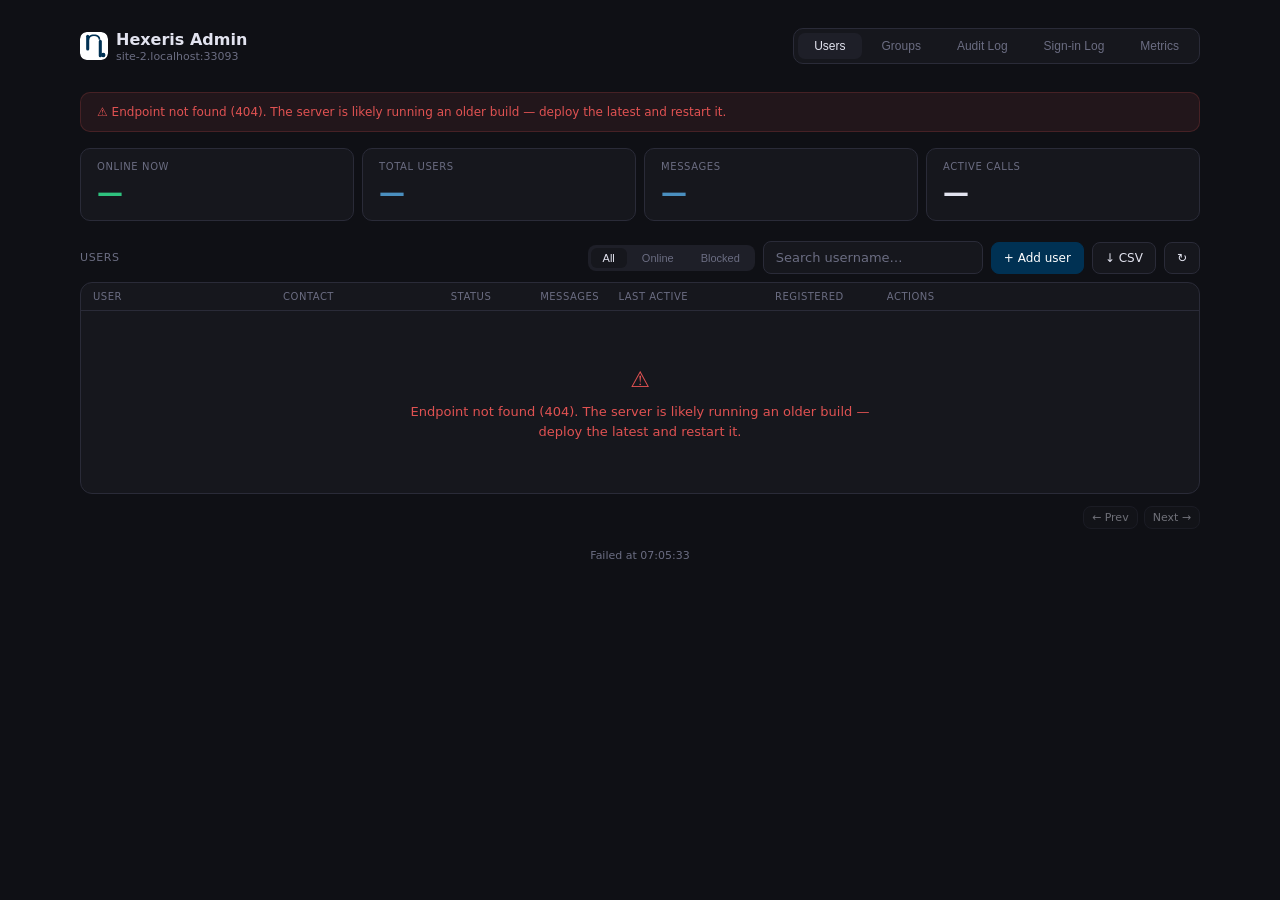
==== docs/admin-panel/admin-index.html @ 5ba10ac9 "Add files via upload" ====
<!DOCTYPE html>
<html lang="en">
<head>
<meta charset="UTF-8"/>
<meta name="viewport" content="width=device-width,initial-scale=1"/>
<title>Admin — Hexeris</title>
<style>
*,*::before,*::after{box-sizing:border-box;margin:0;padding:0}
:root{
  --bg:#0f1015;--bg2:#16171d;--bg3:#1e1f28;--bg4:#252631;
  --border:#2a2b38;--text:#e2e3ef;--muted:#6b6d82;
  --accent:#003153;--green:#2ec27e;--red:#e05252;--yellow:#e0b052;
  /* A separate colour for focus and borders. --accent gives 1.42 contrast
     against the background where WCAG asks for 3.0 on non-text elements, so
     the focus ring was effectively invisible and the form could not be
     traversed by keyboard. As a button fill --accent stays: white text on it
     scores 13.4. */
  --focus:#2872ab;
  /* System fonts only: the panel must work on a host with no internet
     access, and its CSP allows no external origins. */
  --font:system-ui,-apple-system,'Segoe UI',sans-serif;

  /* Type scale. Seven arbitrary sizes (10/11/12/13/15/16/26) used to appear
     in this file, with 15 and 16 differing by a pixel and reading as an
     accident. Six steps with roles instead. */
  --fs-xs:10px;   /* column headers, uppercase labels */
  --fs-sm:11px;   /* captions, metadata, secondary text */
  --fs-md:12px;   /* table and row body text */
  --fs-lg:13px;   /* inputs, modal body */
  --fs-xl:16px;   /* headings */
  --fs-display:26px;

  /* Spacing grid. 7px and 11px broke the 4px rhythm, so a button and the
     cell beside it did not sit on the same line. */
  --sp-4:4px; --sp-6:6px; --sp-8:8px; --sp-12:12px;
  --sp-16:16px; --sp-20:20px; --sp-28:28px;

  /* Content column width — previously duplicated in six places. */
  --content:1120px;
  --radius:10px;
}
html,body{min-height:100vh;background:var(--bg);color:var(--text);font-family:var(--font);font-size:14px}
body{padding:var(--sp-28) var(--sp-16) 64px}

/* Header */
.header{display:flex;align-items:center;justify-content:space-between;max-width:var(--content);margin:0 auto var(--sp-28);flex-wrap:wrap;gap:var(--sp-12)}
.header-left{display:flex;align-items:center;gap:var(--sp-8)}
.logo{width:28px;height:28px;border-radius:7px}
.title{font-size:var(--fs-xl);font-weight:600}
.subtitle{font-size:var(--fs-sm);color:var(--muted);margin-top:1px}
.tabs{display:flex;min-width:0;gap:var(--sp-4);background:var(--bg2);border:1px solid var(--border);border-radius:var(--radius);padding:var(--sp-4);max-width:100%;overflow-x:auto;scrollbar-width:none}
.tabs::-webkit-scrollbar{display:none}
.tab{padding:var(--sp-6) var(--sp-16);border-radius:7px;font-size:var(--fs-md);font-weight:500;cursor:pointer;color:var(--muted);border:none;background:none;white-space:nowrap;transition:background .15s,color .15s}
.tab.active{background:var(--bg3);color:var(--text)}
.tab:hover:not(.active){color:var(--text)}

/* Stats */
.stats{display:grid;grid-template-columns:repeat(auto-fit,minmax(160px,1fr));gap:var(--sp-8);max-width:var(--content);margin:0 auto var(--sp-20)}
.stat{background:var(--bg2);border:1px solid var(--border);border-radius:var(--radius);padding:var(--sp-12) var(--sp-16)}
.stat-label{font-size:var(--fs-xs);color:var(--muted);text-transform:uppercase;letter-spacing:.6px;margin-bottom:var(--sp-6)}
.stat-value{font-size:var(--fs-display);font-weight:700;letter-spacing:-1px;font-variant-numeric:tabular-nums}
.stat-value.green{color:var(--green)}
.stat-value.blue{color:#4a8fbf}

/* Section */
.section{max-width:var(--content);margin:0 auto var(--sp-20)}
.section-header{display:flex;align-items:center;justify-content:space-between;margin-bottom:var(--sp-8);flex-wrap:wrap;gap:var(--sp-8)}
.section-title{font-size:var(--fs-sm);text-transform:uppercase;letter-spacing:.6px;color:var(--muted)}

/* Search */
.search-row{display:flex;gap:var(--sp-8);align-items:center;flex-wrap:wrap}
.search-input{background:var(--bg2);border:1px solid var(--border);border-radius:var(--sp-8);padding:var(--sp-8) var(--sp-12);color:var(--text);font-size:var(--fs-lg);font-family:var(--font);outline:none;width:220px;max-width:100%;transition:border-color .15s}
.search-input:focus{border-color:var(--focus)}

/* Keyboard focus. :focus-visible rather than :focus, or the ring appears on
   mouse clicks too and the interface looks jumpy. For a corporate customer
   this is an accessibility checklist item, not decoration. */
:focus-visible{outline:2px solid var(--focus);outline-offset:2px;border-radius:var(--sp-4)}
.btn:focus-visible,.tab:focus-visible,.ftab:focus-visible{outline-offset:1px}
.search-input:focus-visible{outline-offset:0}
.search-input::placeholder{color:var(--muted)}
.btn{padding:var(--sp-8) var(--sp-12);border-radius:var(--sp-8);font-size:var(--fs-md);font-weight:500;cursor:pointer;border:1px solid var(--border);background:var(--bg2);color:var(--text);font-family:var(--font);white-space:nowrap;transition:background .15s,color .15s,border-color .15s}
.btn:hover{background:var(--bg3)}
.btn[disabled]{opacity:.45;pointer-events:none}
.btn.primary{background:var(--accent);border-color:var(--accent);color:#fff}
.btn.primary:hover{background:#004070}
.btn.danger{color:var(--red);border-color:#e0525230}
.btn.danger:hover{background:#e0525218}
.btn.warn{color:var(--yellow);border-color:#e0b05230}
.btn.warn:hover{background:#e0b05218}
.btn.sm{padding:var(--sp-4) var(--sp-8);font-size:var(--fs-sm)}

/* Table.
   table-layout:fixed — otherwise column widths follow the contents of the
   current page and the columns jump while paging. */
.table-wrap{background:var(--bg2);border:1px solid var(--border);border-radius:12px;overflow:hidden}
table{width:100%;border-collapse:collapse;table-layout:fixed}
th{text-align:left;padding:var(--sp-8) var(--sp-12);font-size:var(--fs-xs);text-transform:uppercase;letter-spacing:.5px;color:var(--muted);border-bottom:1px solid var(--border);font-weight:500}
td{padding:var(--sp-12);font-size:var(--fs-md);border-bottom:1px solid var(--border);vertical-align:top;font-variant-numeric:tabular-nums;overflow-wrap:anywhere}
tr:last-child td{border-bottom:none}
tr:hover td{background:var(--bg3)}
/* Second line in a cell: the name under the login, the phone under the mail. */
.cell-sub{font-size:var(--fs-sm);color:var(--muted);margin-top:2px;overflow-wrap:anywhere}
.cell-none{color:var(--muted);opacity:.5}
/* The issued-credentials block. Monospaced and larger than body text: this
   password gets copied by hand or read aloud. */
.cred{background:var(--bg3);border:1px solid var(--border);border-radius:var(--sp-8);
  padding:var(--sp-12);font-family:ui-monospace,SFMono-Regular,Menlo,monospace;
  font-size:var(--fs-lg);line-height:1.7;overflow-wrap:anywhere;user-select:all}
.cred b{color:var(--muted);font-weight:500;user-select:none}
.badge-status{display:inline-flex;align-items:center;gap:5px;font-size:var(--fs-sm);padding:2px var(--sp-8);border-radius:12px;font-weight:500;white-space:nowrap}
.badge-status.online{background:#2ec27e18;color:var(--green);border:1px solid #2ec27e30}
.badge-status.offline{background:var(--bg3);color:var(--muted);border:1px solid var(--border)}
.badge-status.blocked{background:#e0525218;color:var(--red);border:1px solid #e0525230}
.dot{width:6px;height:6px;border-radius:50%;background:currentColor;flex-shrink:0}
.actions{display:flex;gap:var(--sp-6);flex-wrap:wrap}
.mono{font-family:ui-monospace,SFMono-Regular,Menlo,monospace;font-size:var(--fs-sm);color:var(--muted);font-variant-numeric:tabular-nums}

/* Key/value row in the Metrics blocks.
   These were 19 copies of one inline style: changing a margin meant 19 edits,
   and one of them always lagged behind. */
.kv{display:flex;gap:var(--sp-12);align-items:baseline;padding:var(--sp-12) var(--sp-16);border-bottom:1px solid var(--border)}
.kv:last-child{border-bottom:none}
.kv-label{flex:1;font-size:var(--fs-md);color:var(--muted);min-width:0}
.kv-label .hint{opacity:.6}
.kv-value{font-size:var(--fs-md);font-family:ui-monospace,SFMono-Regular,Menlo,monospace;font-variant-numeric:tabular-nums;text-align:right;overflow-wrap:anywhere}

/* Pagination */
.pagination{display:flex;align-items:center;justify-content:space-between;margin-top:var(--sp-12);flex-wrap:wrap;gap:var(--sp-8)}
.pag-info{font-size:var(--fs-sm);color:var(--muted);font-variant-numeric:tabular-nums}
.pag-btns{display:flex;gap:var(--sp-6)}

/* Audit */
.audit-row{display:flex;gap:var(--sp-12);padding:var(--sp-12) var(--sp-16);border-bottom:1px solid var(--border);align-items:flex-start}
.audit-row:last-child{border-bottom:none}
.audit-icon{width:28px;height:28px;border-radius:7px;background:var(--bg3);display:flex;align-items:center;justify-content:center;flex-shrink:0;font-size:var(--fs-lg)}
.audit-body{flex:1;min-width:0}
.audit-action{font-size:var(--fs-md);font-weight:500;overflow-wrap:anywhere}
.audit-action span{color:var(--muted);font-weight:400}
.audit-meta{font-size:var(--fs-sm);color:var(--muted);margin-top:2px;font-family:ui-monospace,SFMono-Regular,Menlo,monospace;font-variant-numeric:tabular-nums;overflow-wrap:anywhere}
/* An internal address instead of the client's: not a server fault, but not a
   fact that can be shown silently as if it were the real IP either. */
.ip-proxy{color:#d99a2b;cursor:help;border-bottom:1px dotted currentColor}
/* The warning above the list is about configuration rather than data, so it
   sits above the rows and appears once. */
.warn-banner{margin:var(--sp-12) var(--sp-16);padding:var(--sp-12) var(--sp-16);border-radius:8px;
  background:rgba(217,154,43,.08);border:1px solid rgba(217,154,43,.35);color:#e0b464;
  font-size:var(--fs-sm);line-height:1.5}
.warn-banner code{font-family:ui-monospace,SFMono-Regular,Menlo,monospace;font-size:.92em;
  background:rgba(0,0,0,.25);padding:1px 5px;border-radius:4px;overflow-wrap:anywhere}

/* Modal */
.overlay{position:fixed;inset:0;background:rgba(0,0,0,.6);z-index:200;display:flex;align-items:center;justify-content:center}
.modal{background:var(--bg2);border:1px solid var(--border);border-radius:14px;width:min(420px,calc(100vw - 32px));padding:var(--sp-20);display:flex;flex-direction:column;gap:var(--sp-12)}
.modal-title{font-size:var(--fs-xl);font-weight:600}
.modal-body{font-size:var(--fs-lg);color:var(--muted);line-height:1.5}
.modal-input{background:var(--bg3);border:1px solid var(--border);border-radius:var(--sp-8);padding:var(--sp-8) var(--sp-12);color:var(--text);font-size:var(--fs-lg);font-family:var(--font);outline:none;width:100%;transition:border-color .15s}
.modal-input:focus{border-color:var(--accent)}
.modal-row{display:flex;gap:var(--sp-8);justify-content:flex-end}
.modal-err{font-size:var(--fs-md);color:var(--red);min-height:16px}

/* Empty/Loading */
.empty{text-align:center;padding:40px var(--sp-16);color:var(--muted);font-size:var(--fs-lg)}
.spinner{width:20px;height:20px;border:2px solid var(--border);border-top-color:var(--accent);border-radius:50%;animation:spin .6s linear infinite;margin:0 auto var(--sp-8)}
@keyframes spin{to{transform:rotate(360deg)}}

/* The user may have disabled animation at the system level (vestibular
   disorders, motion sickness). The spinner stays — it carries the meaning
   "loading" — but slows down; transitions are removed. */
@media (prefers-reduced-motion:reduce){
  *,*::before,*::after{transition-duration:.01ms !important}
  .spinner{animation-duration:2s}
}

.pager{display:flex;align-items:center;justify-content:flex-end;gap:var(--sp-8);
  padding:var(--sp-8) var(--sp-12);border-top:1px solid var(--border);flex-wrap:wrap}
.pager-info{font-size:var(--fs-sm);color:var(--muted);margin-right:auto;font-variant-numeric:tabular-nums}
.filter-tabs{display:flex;gap:3px;background:var(--bg3);border-radius:var(--sp-8);padding:3px}
.ftab{padding:var(--sp-4) var(--sp-12);border-radius:var(--sp-6);font-size:var(--fs-sm);font-weight:500;cursor:pointer;color:var(--muted);border:none;background:none;transition:background .15s,color .15s}
.ftab.active{background:var(--bg2);color:var(--text)}
.ftab:hover:not(.active){color:var(--text)}
.error-banner{background:#e0525218;border:1px solid #e0525230;border-radius:var(--radius);padding:var(--sp-12) var(--sp-16);color:var(--red);font-size:var(--fs-md);max-width:var(--content);margin:0 auto var(--sp-16);display:none}
.updated{text-align:center;font-size:var(--fs-sm);color:var(--muted);margin-top:var(--sp-12);max-width:var(--content);margin-left:auto;margin-right:auto}

/* ── Responsive ───────────────────────────────────────────────────────
   Without a single @media query the Users and Groups tables ran off the
   right edge on a phone, making the panel unusable exactly where it is
   opened most often: on a phone, when something has happened. */
@media (max-width:900px){
  body{padding:var(--sp-16) var(--sp-12) 48px}
  .header{margin-bottom:var(--sp-16)}
  .kv{padding:var(--sp-8) var(--sp-12)}
}
/* Below 720px the table stops being a table and becomes a list of cards:
   the column header moves into the cell through data-label, so every <td>
   must carry one. */
@media (max-width:720px){
  .search-input{flex:1 1 140px;width:auto}
  table,thead,tbody,tr,th,td{display:block}
  table{table-layout:auto}
  thead{display:none}
  tr{border-bottom:1px solid var(--border);padding:var(--sp-6) 0}
  tr:last-child{border-bottom:none}
  tr:hover td{background:none}
  td{border-bottom:none;padding:var(--sp-4) var(--sp-12);display:flex;gap:var(--sp-8);align-items:baseline}
  td::before{content:attr(data-label);flex:0 0 92px;color:var(--muted);
    font-size:var(--fs-xs);text-transform:uppercase;letter-spacing:.5px;padding-top:2px}
  td>*{min-width:0}
  .actions{flex:1}
  .kv{flex-direction:column;align-items:stretch;gap:2px}
  .kv-value{text-align:left}
}
</style>
</head>
<body>

<div class="header">
  <div class="header-left">
    <svg class="logo" xmlns="http://www.w3.org/2000/svg" viewBox="0 0 100 100">
      <rect width="100" height="100" rx="22" fill="#fff"/>
      <rect x="22" y="10" width="11" height="56" rx="5.5" fill="#003153"/>
      <rect x="67" y="28" width="11" height="62" rx="5.5" fill="#003153"/>
      <path d="M27.5 28 C27.5 14 36 9 50 9 C64 9 72.5 14 72.5 28 L67 28 C67 18 60 14 50 14 C40 14 33 18 33 28 Z" fill="#003153"/>
      <circle cx="83" cy="82" r="8" fill="#003153"/>
    </svg>
    <div><div class="title">Hexeris Admin</div><div class="subtitle" id="panel-host"></div></div>
  </div>
  <div class="tabs" role="tablist" aria-label="Admin sections">
    <button class="tab active" role="tab" aria-selected="true"  aria-controls="tab-users"   onclick="showTab('users')">Users</button>
    <button class="tab"        role="tab" aria-selected="false" aria-controls="tab-groups"  onclick="showTab('groups')">Groups</button>
    <button class="tab"        role="tab" aria-selected="false" aria-controls="tab-audit"   onclick="showTab('audit')">Audit Log</button>
    <button class="tab"        role="tab" aria-selected="false" aria-controls="tab-signin"  onclick="showTab('signin')">Sign-in Log</button>
    <button class="tab"        role="tab" aria-selected="false" aria-controls="tab-metrics" onclick="showTab('metrics')">Metrics</button>
  </div>
</div>

<div class="error-banner" id="error-banner"></div>

<!-- Metrics stats (always visible at the top) -->
<div class="stats" id="stats">
  <div class="stat"><div class="stat-label">Online Now</div><div class="stat-value green" id="s-online">—</div></div>
  <div class="stat"><div class="stat-label">Total Users</div><div class="stat-value blue" id="s-users">—</div></div>
  <div class="stat"><div class="stat-label">Messages</div><div class="stat-value blue" id="s-messages">—</div></div>
  <div class="stat"><div class="stat-label">Active Calls</div><div class="stat-value" id="s-calls">—</div></div>
</div>

<!-- ── Users tab ───────────────────────────────────────────── -->
<div id="tab-users" class="section" role="tabpanel">
  <div class="section-header">
    <div class="section-title">Users</div>
    <div class="search-row">
      <div class="filter-tabs" id="filter-tabs">
        <button class="ftab active" onclick="setFilter('')">All</button>
        <button class="ftab" onclick="setFilter('online')">Online</button>
        <button class="ftab" onclick="setFilter('blocked')">Blocked</button>
      </div>
      <input class="search-input" id="search-q" placeholder="Search username…" oninput="onSearch()"/>
      <button class="btn primary" onclick="openCreateUser()" title="Create an account for a new employee">+ Add user</button>
      <button class="btn" onclick="exportUsers(this)" title="Download all matching rows as CSV">↓ CSV</button>
      <button class="btn" onclick="loadUsers()">↻</button>
    </div>
  </div>
  <div class="table-wrap">
    <table>
      <!-- Explicit widths plus table-layout:fixed: without them the columns
           are recomputed from the page's contents and jump while paging. -->
      <colgroup>
        <col style="width:17%"/><col style="width:15%"/><col style="width:8%"/>
        <col style="width:7%"/><col style="width:14%"/><col style="width:10%"/>
        <col style="width:29%"/>
      </colgroup>
      <thead><tr>
        <th>User</th><th>Contact</th><th>Status</th><th>Messages</th>
        <th>Last active</th><th>Registered</th><th>Actions</th>
      </tr></thead>
      <tbody id="users-body" aria-live="polite" aria-busy="false">
        <tr><td colspan="7"><div class="empty"><div class="spinner"></div>Loading…</div></td></tr>
      </tbody>
    </table>
  </div>
  <div class="pagination">
    <div class="pag-info" id="pag-info"></div>
    <div class="pag-btns">
      <button class="btn sm" id="pag-prev" onclick="changePage(-1)" disabled>← Prev</button>
      <button class="btn sm" id="pag-next" onclick="changePage(1)" disabled>Next →</button>
    </div>
  </div>
</div>

<!-- ── Groups tab ─────────────────────────────────────── -->
<div id="tab-groups" class="section" role="tabpanel" style="display:none">
  <div class="section-header">
    <div class="section-title">Groups</div>
    <div class="search-row">
      <input class="search-input" id="groups-q" placeholder="Search group…" oninput="onGroupSearch()"/>
      <button class="btn" onclick="loadGroups()">↻</button>
    </div>
  </div>
  <div class="table-wrap">
    <table>
      <colgroup>
        <col style="width:22%"/><col style="width:18%"/><col style="width:14%"/>
        <col style="width:9%"/><col style="width:9%"/><col style="width:11%"/>
        <col style="width:17%"/>
      </colgroup>
      <thead><tr>
        <th>Name</th><th>ID</th><th>Created by</th><th>Members</th><th>Messages</th><th>Created</th><th>Actions</th>
      </tr></thead>
      <tbody id="groups-body" aria-live="polite" aria-busy="false">
        <tr><td colspan="7"><div class="empty"><div class="spinner"></div>Loading…</div></td></tr>
      </tbody>
    </table>
  </div>
  <div class="pagination">
    <div class="pag-info" id="gpag-info"></div>
    <div class="pag-btns">
      <button class="btn sm" id="gpag-prev" onclick="changeGroupPage(-1)" disabled>← Prev</button>
      <button class="btn sm" id="gpag-next" onclick="changeGroupPage(1)" disabled>Next →</button>
    </div>
  </div>
</div>

<!-- Members modal -->
<div class="overlay" id="members-modal" style="display:none" onclick="if(event.target===this)$('members-modal').style.display='none'">
  <div class="modal" style="max-height:80vh;overflow-y:auto">
    <div class="modal-title" id="mm-title">Group Members</div>
    <div id="mm-list" style="margin-top:8px"></div>
    <div class="modal-row" style="margin-top:12px">
      <button class="btn" onclick="$('members-modal').style.display='none'">Close</button>
    </div>
  </div>
</div>

<!-- ── Audit tab ──────────────────────────────────────────── -->
<div id="tab-audit" class="section" role="tabpanel" style="display:none">
  <div class="section-header">
    <div class="section-title">Audit Log</div>
    <div class="search-row">
      <input class="search-input" id="audit-q" placeholder="Search username…" oninput="onAuditSearch()" style="width:180px"/>
      <select class="search-input" id="audit-action" onchange="loadAudit()" style="width:140px">
        <option value="">All actions</option>
        <option value="create">create</option>
        <option value="block">block</option>
        <option value="unblock">unblock</option>
        <option value="logout">logout</option>
        <option value="reset_password">reset_password</option>
        <option value="delete">delete</option>
        <option value="delete_group">delete_group</option>
        <option value="remove_member">remove_member</option>
      </select>
      <button class="btn" onclick="exportAudit(this)" title="Download all matching rows as CSV">↓ CSV</button>
      <button class="btn" onclick="loadAudit()" title="Refresh">↻</button>
    </div>
  </div>
  <div class="table-wrap" id="audit-list" aria-live="polite" aria-busy="false">
    <div class="empty"><div class="spinner"></div>Loading…</div>
  </div>
</div>

<!-- ── Sign-in log tab ─────────────────────────────────────
     It answers the question a security team asks first: who signed in and
     from where. Failed attempts matter just as much — they are what trips
     the sign-in limiter, and without them a block looks like an event with
     no cause. -->
<div id="tab-signin" class="section" role="tabpanel" style="display:none">
  <div class="section-header">
    <div class="section-title">Sign-in Log</div>
    <div class="search-row">
      <input class="search-input" id="signin-q" placeholder="Search username…" oninput="onSigninSearch()" style="width:180px"/>
      <select class="search-input" id="signin-outcome" onchange="loadSignins()" style="width:150px">
        <option value="">All outcomes</option>
        <option value="ok">success</option>
        <option value="bad_credentials">bad credentials</option>
        <option value="blocked">blocked account</option>
        <option value="rate_limited">rate limited</option>
      </select>
      <button class="btn" onclick="exportSignins(this)" title="Download all matching rows as CSV">↓ CSV</button>
      <button class="btn" onclick="loadSignins()" title="Refresh">↻</button>
    </div>
  </div>
  <div class="table-wrap" id="signin-list" aria-live="polite" aria-busy="false">
    <div class="empty"><div class="spinner"></div>Loading…</div>
  </div>
</div>

<!-- ── Metrics tab ─────────────────────────────────────────── -->
<div id="tab-metrics" class="section" role="tabpanel" style="display:none">
  <div class="section-header"><div class="section-title">System Health</div></div>
  <div class="table-wrap" style="margin-bottom:12px">
    <div class="kv">
      <div class="kv-label">Server + Database</div>
      <div class="kv-value" id="m-server" style="color:var(--green)">—</div>
    </div>
    <div class="kv">
      <div class="kv-label">Uptime</div>
      <div class="kv-value" id="m-uptime">—</div>
    </div>
    <div class="kv">
      <div class="kv-label">Goroutines</div>
      <div class="kv-value" id="m-goroutines">—</div>
    </div>
    <div class="kv">
      <div class="kv-label">Last updated</div>
      <div class="kv-value" id="m-ts">—</div>
    </div>
  </div>

  <!-- Silent failures: the service answers while something is broken and
       invisible from outside. Those are more dangerous than an outage — an
       outage is noticed at once, a backup that stopped running is discovered
       on the day it is needed. -->
  <!-- How long data is kept. Both the customer's security team and the
       operator ask during the first incident; the answer used to live only
       in the server's environment. -->
  <div class="section-header"><div class="section-title">Data Retention</div></div>
  <div class="table-wrap" style="margin-bottom:12px">
    <div class="kv">
      <div class="kv-label">Retention janitor</div>
      <div class="kv-value" id="r-enabled">—</div>
    </div>
    <div class="kv">
      <div class="kv-label">Messages kept</div>
      <div class="kv-value" id="r-messages">—</div>
    </div>
    <div class="kv">
      <div class="kv-label">Admin audit kept</div>
      <div class="kv-value" id="r-audit">—</div>
    </div>
    <div class="kv">
      <div class="kv-label">Sign-in log kept <span class="hint">(personal data)</span></div>
      <div class="kv-value" id="r-signin">—</div>
    </div>
    <div class="kv">
      <div class="kv-label">Backups kept</div>
      <div class="kv-value" id="r-backups">—</div>
    </div>
  </div>

  <div class="section-header"><div class="section-title">Reliability</div></div>
  <div class="table-wrap" style="margin-bottom:12px">
    <div class="kv">
      <div class="kv-label">Backup — last run</div>
      <div class="kv-value" id="m-backup">—</div>
    </div>
    <div class="kv">
      <div class="kv-label">Backup — off-site copy</div>
      <div class="kv-value" id="m-offsite">—</div>
    </div>
    <div class="kv">
      <div class="kv-label">Write failures <span class="hint">(panics / fast-fails / timeouts)</span></div>
      <div class="kv-value" id="m-writefail">—</div>
    </div>
    <div class="kv">
      <div class="kv-label">Slow client drops</div>
      <div class="kv-value" id="m-slowdrops">—</div>
    </div>
    <div class="kv">
      <div class="kv-label">Write batching <span class="hint">(avg rows / queued)</span></div>
      <div class="kv-value" id="m-batch">—</div>
    </div>
  </div>

  <div class="section-header"><div class="section-title">Connections</div></div>
  <div class="table-wrap" style="margin-bottom:12px">
    <div class="kv">
      <div class="kv-label">Live WS connections</div>
      <div class="kv-value" id="m-conns">—</div>
    </div>
    <div class="kv">
      <div class="kv-label">WS connects (since start)</div>
      <div class="kv-value" id="m-wsconn">—</div>
    </div>
  </div>

  <div class="section-header"><div class="section-title">Database pool</div></div>
  <div class="table-wrap">
    <div class="kv">
      <div class="kv-label">Open / In use / Idle</div>
      <div class="kv-value" id="m-dbpool">—</div>
    </div>
    <div class="kv">
      <div class="kv-label">Max open allowed</div>
      <div class="kv-value" id="m-dbmax">—</div>
    </div>
    <div class="kv">
      <div class="kv-label">Waiting for connection</div>
      <div class="kv-value" id="m-dbwait">—</div>
    </div>
  </div>
</div>

<div class="updated" id="updated"></div>

<!-- Add-user modal.
     The only way to add an employee that depends on no external
     infrastructure: public registration is disabled on a corporate instance,
     and LDAP and Google both require the customer to have a directory. -->
<div class="overlay" id="create-modal" style="display:none" onclick="if(event.target===this)closeCreateUser()">
  <div class="modal">
    <div class="modal-title">Add user</div>
    <div class="modal-body">The account is created with a temporary password.
      The employee is required to change it at first sign-in.</div>
    <input class="modal-input" id="cu-username" placeholder="Username (letters, digits, underscore)" autocomplete="off"/>
    <input class="modal-input" id="cu-password" placeholder="Password (optional — leave empty to generate)" autocomplete="off"/>
    <div class="modal-err" id="cu-err"></div>
    <div class="modal-row">
      <button class="btn" onclick="closeCreateUser()">Cancel</button>
      <button class="btn primary" id="cu-ok" onclick="submitCreateUser()">Create</button>
    </div>
  </div>
</div>

<!-- Result: the password is shown once — the database holds only a hash. -->
<div class="overlay" id="created-modal" style="display:none" onclick="if(event.target===this)closeCreated()">
  <div class="modal">
    <div class="modal-title">User created</div>
    <div class="modal-body">Hand these credentials to the employee over a secure
      channel. The password is shown <strong>once</strong> — it is stored only as
      a hash and cannot be retrieved later, only reset.</div>
    <div class="cred" id="cd-box"></div>
    <div class="modal-row">
      <button class="btn" onclick="copyCreated(this)">Copy</button>
      <button class="btn primary" onclick="closeCreated()">Done</button>
    </div>
  </div>
</div>

<!-- Modal -->
<div class="overlay" id="modal" style="display:none" onclick="if(event.target===this)closeModal()">
  <div class="modal">
    <div class="modal-title" id="modal-title"></div>
    <div class="modal-body" id="modal-body"></div>
    <input class="modal-input" id="modal-input" style="display:none" placeholder=""/>
    <div class="modal-err" id="modal-err"></div>
    <div class="modal-row">
      <button class="btn" onclick="closeModal()">Cancel</button>
      <button class="btn primary" id="modal-ok" onclick="modalConfirm()">Confirm</button>
    </div>
  </div>
</div>

<script>
const API = '/admin-api';
let _page=0,_limit=20,_total=0,_searchTimer=null,_filter='';
let _gpage=0,_glimit=20,_gtotal=0,_gSearchTimer=null;
let _auditTimer=null;
let _modalAction = null, _modalUser = null;

function $(id){ return document.getElementById(id); }
function fmt(n){ return n !== undefined && n !== null ? Number(n).toLocaleString() : '—'; }
function fmtUptime(sec){ if(sec==null)return '—'; const d=Math.floor(sec/86400),h=Math.floor(sec%86400/3600),m=Math.floor(sec%3600/60); return d?d+'d '+h+'h':(h?h+'h '+m+'m':m+'m'); }
function fmtDate(ms){ return ms ? new Date(ms).toLocaleDateString('en-GB',{day:'2-digit',month:'short',year:'numeric'}) : '—'; }
function fmtTime(ms){ return ms ? new Date(ms).toLocaleTimeString('en-GB',{hour:'2-digit',minute:'2-digit'}) : '—'; }
function now(){ return new Date().toLocaleTimeString('en-GB',{hour:'2-digit',minute:'2-digit',second:'2-digit'}); }

async function api(path, opts={}){
  const r = await fetch(API + path, { ...opts, signal: AbortSignal.timeout(8000),
    headers:{'Content-Type':'application/json',...(opts.headers||{})} });
  if (!r.ok){
    const err = new Error('HTTP ' + r.status);
    err.status = r.status;
    // The server uses the response body to say what exactly is wrong
    // ("source IP … is not in ADMIN_ALLOWED_IPS"). Only a short prefix is
    // taken: a reverse proxy sits in the path and its error pages are half a
    // screen of HTML.
    try {
      const body = (await r.text()).trim();
      if (body && body.length < 200 && !/^\s*</.test(body)) err.detail = body;
    } catch {}
    throw err;
  }
  return r.json();
}

// The reason, not "something went wrong". A single phrase for every error
// made "the server is out of date" indistinguishable from "no access" or "the
// network dropped" — and those are fixed in different ways.
function describeApiError(e){
  if (e && e.name === 'TimeoutError') return 'Request timed out — server is slow or unreachable.';
  switch (e && e.status){
    case 404: return 'Endpoint not found (404). The server is likely running an older build — deploy the latest and restart it.';
      // A 401 comes from the proxy's basic auth, a 403 from the messenger.
      // Different boundaries, fixed in different places, so different hints.
    case 401: return 'Not authorised (401) — this is the nginx basic-auth prompt, not the messenger. Reload the page and sign in.';
    case 403:
      // The server names the cause when it can: a wrong key is deliberately
      // not explained, a rejected address is.
      if (e.detail) return 'Access denied (403). ' + e.detail;
      return 'Access denied (403). The X-Admin-Key sent by the nginx proxy does not match ADMIN_KEY on the messenger. '
           + 'Check /etc/nginx/admin-key.inc against the messenger .env, then reload nginx and restart the service.';
    case 429: return 'Rate limited (429). Wait a moment and retry.';
    case 502:
    case 503:
    case 504: return 'Backend unavailable (' + e.status + '). The messenger service or its database may be down.';
  }
  if (e && e.status >= 500) return 'Server error (' + e.status + '). Check the service logs.';
  return 'Cannot reach the API. Check the nginx proxy and that the service is running.';
}

// ── Shared list states ────────────────────────────────────
// The same "loading / empty / error" across every tab: each one used to draw
// them differently and the panel looked assembled from parts.
const stateLoading = () => '<div class="empty"><div class="spinner"></div>Loading…</div>';

// aria-busy during a request: without it a screen reader announces "Loading…"
// and then the list as two separate results.
function setBusy(id, busy){
  const el = $(id);
  if (el) el.setAttribute('aria-busy', busy ? 'true' : 'false');
}
const stateEmpty   = (t) => '<div class="empty">' + t + '</div>';
const stateError   = (e) => '<div class="empty" style="color:var(--red,#e05252);max-width:520px;margin:0 auto;line-height:1.5">'
  + '<div style="font-size:22px;margin-bottom:6px">⚠</div>' + esc(describeApiError(e)) + '</div>';

// ── Pagination ────────────────────────────────────────────
// One component for every list. Only Users had pagination, Groups had a copy
// of its variables, and Audit and Sign-in had none at all — which made them
// unreadable at any real volume.
function pager(id, page, count, limit, onPage){
  const from = count ? page*limit + 1 : 0;
  const to   = page*limit + count;
  const prevOff = page === 0;
  const nextOff = count < limit;
  window[onPage] = window[onPage] || (()=>{});
  return `<div class="pager" id="${id}">
    <span class="pager-info">${from}–${to}</span>
    <button class="btn" ${prevOff?'disabled':''} onclick="${onPage}(-1)">← Prev</button>
    <button class="btn" ${nextOff?'disabled':''} onclick="${onPage}(1)">Next →</button>
  </div>`;
}

// ── CSV export ────────────────────────────────────────────
// Reporting to a customer ("export the staff list / the sign-in log") used to
// require going into the database by hand.
// The danger is not "starts with a sign" but "can call a function".
// Spreadsheets always execute =… and @…; +… and -… only when a function name
// or bracket follows. The broad rule /^[=+\-@]/ broke phone numbers: every
// +1 555 … arrived in the sheet with a leading apostrophe.
const CSV_FORMULA = /^[=\t\r]|^[@+\-]\s*[A-Za-z(=+\-@]/;

function toCSV(rows, cols){
  const q = (v) => {
    const s = v === null || v === undefined ? '' : String(v);
    // RFC 4180 escaping, plus an apostrophe where the value would otherwise
    // execute as a spreadsheet formula.
    const safe = CSV_FORMULA.test(s) ? "'" + s : s;
    return '"' + safe.replace(/"/g, '""') + '"';
  };
  return [cols.map(c => q(c.label)).join(','),
          ...rows.map(r => cols.map(c => q(c.get(r))).join(','))].join('\r\n');
}

function downloadCSV(filename, csv){
  // A BOM, or spreadsheets open non-ASCII text as garbage.
  const blob = new Blob(['\ufeff' + csv], { type:'text/csv;charset=utf-8' });
  const a = document.createElement('a');
  a.href = URL.createObjectURL(blob);
  a.download = filename + '-' + new Date().toISOString().slice(0,10) + '.csv';
  document.body.appendChild(a); a.click();
  setTimeout(() => { URL.revokeObjectURL(a.href); a.remove(); }, 0);
}

// Timestamps for the export: 2026-08-02 23:08:12 in UTC.
// An ISO string with milliseconds and a "Z" is a machine format: spreadsheets
// do not recognise it as a date, show it as text and allow neither sorting
// nor filtering by period. UTC rather than the browser's locale, because the
// export is not necessarily read in the time zone where it was made.
function csvTime(ms){
  if (!ms) return '';
  const d = new Date(ms);
  if (isNaN(d.getTime())) return '';
  return d.toISOString().slice(0,19).replace('T',' ');
}

// The whole set is exported rather than the visible page: 20 rows out of 200
// is no use in a report, and stitching pages together by hand is worse. The
// cap keeps one button from pulling a million rows into the tab's memory.
const EXPORT_PAGE = 200, EXPORT_CAP = 5000;

async function fetchAllPages(buildPath, pick){
  const out = [];
  for (let off = 0; off < EXPORT_CAP; off += EXPORT_PAGE){
    const rows = pick(await api(buildPath(EXPORT_PAGE, off))) || [];
    out.push(...rows);
    if (rows.length < EXPORT_PAGE) break;
  }
  return out;
}

// The button locks and shows that work is happening: without it, on a few
// thousand rows, it simply looks like it was not pressed.
async function withBusy(btn, fn){
  const label = btn ? btn.textContent : '';
  if (btn){ btn.disabled = true; btn.textContent = '…'; }
  try { await fn(); }
  catch(e){ alert(describeApiError(e)); }
  finally { if (btn){ btn.disabled = false; btn.textContent = label; } }
}

// ── Tabs ──────────────────────────────────────────────────
// The single list of tabs. Its order must match the order of the buttons in
// the markup, which is how the active one is highlighted.
const TABS = ['users','groups','audit','signin','metrics'];
const TAB_LOADERS = {
  users: () => loadUsers(), groups: () => loadGroups(), audit: () => loadAudit(),
  signin: () => loadSignins(), metrics: () => loadMetrics(),
};

function showTab(name){
  TABS.forEach(t => { $('tab-'+t).style.display = t===name ? '' : 'none'; });
  document.querySelectorAll('.tab').forEach((b,i) => {
    const on = TABS[i] === name;
    b.classList.toggle('active', on);
    // Without a synchronised aria-selected a screen reader names the tab
    // that was active at page load — visually right, audibly wrong.
    b.setAttribute('aria-selected', on ? 'true' : 'false');
  });
  try { localStorage.setItem('hex_admin_tab', name); } catch(_){}
  (TAB_LOADERS[name] || (()=>{}))();
}

// ── Metrics ────────────────────────────────────────────────
// State colouring: green is normal, amber needs attention, red is broken.
// Without colour an operator reads the numbers but does not notice that one
// of them stopped being zero.
function paint(el, level, text){
  el.textContent = text;
  el.style.color = level === 'bad' ? 'var(--red, #e05252)'
                 : level === 'warn' ? '#d99a2b'
                 : 'var(--green)';
}

function renderRetention(d){
  const r = d.retention || {};
  const days = (n) => n > 0 ? n + ' days' : 'forever (no limit)';
  // A disabled janitor is a choice, not a fault — but only a deliberate
  // choice if the operator can see it.
  paint($('r-enabled'), r.enabled ? 'ok' : 'warn',
        r.enabled ? 'enabled' : 'disabled (RETENTION_ENABLED)');
  paint($('r-messages'), r.enabled && r.message_days > 0 ? 'ok' : 'warn', days(r.message_days));
  paint($('r-audit'),    r.enabled && r.admin_audit_days > 0 ? 'ok' : 'warn', days(r.admin_audit_days));
  // The sign-in log is pruned independently of general retention: personal data.
  paint($('r-signin'), r.login_audit_days > 0 ? 'ok' : 'bad',
        r.login_audit_days > 0 ? days(r.login_audit_days) + '  (independent of retention janitor)'
                               : 'forever — personal data is never purged');
  // Disabled backups must not display a schedule that does not exist: a
  // "7 files · every 24h" line with backups switched off reads as "backups
  // are running" when they are not.
  if (d.backup && d.backup.enabled === false) {
    paint($('r-backups'), 'warn', 'backups disabled (DB_BACKUP_ENABLED)');
  } else {
    paint($('r-backups'), 'ok',
          (r.backup_keep ?? '—') + ' files · every ' + (r.backup_every_hours ?? '—') + 'h');
  }
}

function renderReliability(d){
  const b = d.backup || {};
  // Backups
  if (b.enabled === false) {
    paint($('m-backup'), 'warn', 'disabled (DB_BACKUP_ENABLED)');
  } else if (!b.last_run) {
    paint($('m-backup'), 'warn', 'never run yet');
  } else {
    const age = b.age_hours;
    const stale = typeof age === 'number' && age > 48;
    const failed = b.last_ok === false;
    paint($('m-backup'),
      failed ? 'bad' : (stale ? 'warn' : 'ok'),
      (failed ? 'FAILED: ' + (b.last_error || '?') + ' — ' : '') +
      new Date(b.last_run).toLocaleString() +
      (typeof age === 'number' ? '  (' + age + 'h ago)' : ''));
  }
  // Off-site: a local copy survives a disk failure, not the loss of the machine.
  if (b.offsite === undefined && b.offsite_ok === undefined) {
    paint($('m-offsite'), 'warn', 'not configured');
  } else if (b.offsite_ok === false) {
    paint($('m-offsite'), 'bad', 'FAILED — copy exists only on this machine');
  } else if (b.offsite_ok === true) {
    paint($('m-offsite'), 'ok', 'ok · ' + new Date(b.offsite_last_run).toLocaleString());
  } else {
    paint($('m-offsite'), 'warn', 'not configured');
  }
  // Message write failures
  const w = d.msg_writer || {};
  const panics = w.panics || 0, ff = w.fast_fails || 0, st = w.save_timeouts || 0;
  paint($('m-writefail'),
    panics > 0 ? 'bad' : ((ff + st) > 0 ? 'warn' : 'ok'),
    panics + ' / ' + ff + ' / ' + st + (panics > 0 ? '  ← a panic is always a bug' : ''));
  // Dropped slow clients
  const drops = d.slow_client_drops || 0;
  paint($('m-slowdrops'), drops > 0 ? 'warn' : 'ok', String(drops));
  // Write batching: avg≈1 means there is no load (normal), ≫1 means it engaged.
  const avg = (w.avg_rows || 0).toFixed(1);
  const q = (w.queued || 0) + '/' + (w.queue_cap || '?');
  paint($('m-batch'), (w.queued || 0) > (w.queue_cap || 4096) * 0.5 ? 'warn' : 'ok',
        avg + ' rows · queue ' + q);
}

async function loadMetrics(){
  try {
    const d = await api('/metrics');
    // Top stats
    $('s-online').textContent   = fmt(d.online_users);
    $('s-users').textContent    = fmt(d.total_users);
    $('s-messages').textContent = fmt(d.total_messages);
    $('s-calls').textContent    = fmt(d.active_calls);
    // Health: a successful /metrics means the server and the database are alive
    $('m-server').textContent = 'Operational';
    $('m-server').style.color = 'var(--green)';
    $('m-uptime').textContent = fmtUptime(d.uptime_seconds);
    $('m-goroutines').textContent = fmt(d.goroutines);
    $('m-ts').textContent = d.timestamp ? new Date(d.timestamp).toLocaleTimeString() : '—';
    // Connections
    $('m-conns').textContent  = fmt(d.online_conns);
    $('m-wsconn').textContent = fmt(d.ws_connects_total);
    // Database pool
    const p = d.db_pool || {};
    $('m-dbpool').textContent = (p.open??'—')+' / '+(p.in_use??'—')+' / '+(p.idle??'—');
    $('m-dbmax').textContent  = fmt(p.max_open_allowed);
    $('m-dbwait').textContent = fmt(p.wait_count)+' ('+fmt(p.wait_duration_ms)+' ms)';
    renderReliability(d);
    renderRetention(d);
    $('updated').textContent  = 'Last updated: ' + now();
    $('error-banner').style.display = 'none';
  } catch(e){
    $('m-server').textContent = 'Unavailable';
    $('m-server').style.color = 'var(--red, #e05252)';
    $('error-banner').textContent = '⚠ ' + describeApiError(e);
    $('error-banner').style.display = 'block';
    $('updated').textContent = 'Failed at ' + now();
  }
}

// ── Users ──────────────────────────────────────────────────
function setFilter(f){
  _filter=f; _page=0;
  document.querySelectorAll('.ftab').forEach(b=>b.classList.toggle('active',b.textContent.toLowerCase()===f||(f===''&&b.textContent==='All')));
  loadUsers();
}
function onSearch(){ clearTimeout(_searchTimer); _searchTimer=setTimeout(()=>{_page=0;loadUsers();},350); }
function changePage(d){ _page=Math.max(0,_page+d); loadUsers(); }
function onGroupSearch(){ clearTimeout(_gSearchTimer); _gSearchTimer=setTimeout(()=>{_gpage=0;loadGroups();},350); }
function changeGroupPage(d){ _gpage=Math.max(0,_gpage+d); loadGroups(); }
function onAuditSearch(){ clearTimeout(_auditTimer); _auditTimer=setTimeout(()=>loadAudit(),350); }

// An empty value shows a dash rather than nothing: otherwise it is unclear
// whether the field is empty or the column never arrived from the server.
const DASH = '<span class="cell-none">—</span>';

// Mail and phone in one element: below 720px the cell becomes a flex row and
// two adjacent blocks would sit side by side instead of stacking. If neither
// is filled in, one dash rather than two.
function contactCell(u){
  const lines = [];
  if (u.email) lines.push(esc(u.email));
  if (u.phone) lines.push(esc(u.phone));
  return '<div class="mono">' + (lines.length ? lines.join('<br>') : DASH) + '</div>';
}

async function loadUsers(){
  const q = encodeURIComponent($('search-q').value.trim());
  const tb = $('users-body');
  setBusy('users-body', true);
  tb.innerHTML = '<tr><td colspan="7"><div class="empty"><div class="spinner"></div>Loading…</div></td></tr>';
  try {
    const data = await api(`/users?q=${q}&limit=${_limit}&offset=${_page*_limit}&filter=${_filter}`);
    _total = data.total || 0;
    const users = data.users || [];
    if (!users.length){
      tb.innerHTML = '<tr><td colspan="7"><div class="empty">No users found</div></td></tr>';
    } else {
      tb.innerHTML = users.map(u => {
        const statusBadge = u.blocked
          ? '<span class="badge-status blocked"><span class="dot"></span>Blocked</span>'
          : u.online
            ? '<span class="badge-status online"><span class="dot"></span>Online</span>'
            : '<span class="badge-status offline"><span class="dot"></span>Offline</span>';
        // The profile (name, position, mail, phone) was in the database but
        // never reached the panel — the operator saw only the login.
        const sub = [u.display_name, u.position].filter(Boolean).join(' · ');
        // data-label is mandatory: below 720px the column header moves into
        // the cell through CSS content:attr(data-label).
        return `<tr>
          <td data-label="User"><div><strong>${esc(u.username)}</strong>
            ${sub ? `<div class="cell-sub">${esc(sub)}</div>` : ''}</div></td>
          <td data-label="Contact">${contactCell(u)}</td>
          <td data-label="Status">${statusBadge}</td>
          <td data-label="Messages" class="mono">${fmt(u.messages)}</td>
          <td data-label="Last active" class="mono">${u.last_seen ? fmtDate(u.last_seen)+' '+fmtTime(u.last_seen) : '—'}</td>
          <td data-label="Registered" class="mono">${fmtDate(u.created_at)}</td>
          <td data-label="Actions"><div class="actions">
            ${u.blocked
              ? `<button class="btn sm" onclick="action('unblock','${esc(u.username)}')">Unblock</button>`
              : `<button class="btn sm danger" onclick="action('block','${esc(u.username)}')">Block</button>`}
            <button class="btn sm warn" onclick="action('logout','${esc(u.username)}')">Logout</button>
            <button class="btn sm" onclick="action('reset_password','${esc(u.username)}')">Reset pw</button>
            <button class="btn sm danger" onclick="action('delete','${esc(u.username)}')">Delete</button>
          </div></td>
        </tr>`;
      }).join('');
    }
    const from = _page * _limit + 1, to = Math.min((_page+1) * _limit, _total);
    $('pag-info').textContent = _total ? `${from}–${to} of ${_total}` : '';
    $('pag-prev').disabled = _page === 0;
    $('pag-next').disabled = (_page+1) * _limit >= _total;
  } catch(e){
    // The reason, not "Failed to load": a 404 (old build), a 403 (key or IP)
    // and a dropped network are fixed differently.
    tb.innerHTML = `<tr><td colspan="7">${stateError(e)}</td></tr>`;
  } finally {
    setBusy('users-body', false);
  }
}

// ── Creating a user ───────────────────────────────────────
// Without this form there was no way to add an employee: public registration
// is disabled on a corporate instance on purpose (otherwise anyone who found
// the URL would be inside the company chat), while LDAP and Google both
// require a directory the customer may not have.
function openCreateUser(){
  $('cu-username').value = '';
  $('cu-password').value = '';
  $('cu-err').textContent = '';
  $('create-modal').style.display = 'flex';
  setTimeout(() => $('cu-username').focus(), 50);
}
function closeCreateUser(){ $('create-modal').style.display = 'none'; }
function closeCreated(){ $('created-modal').style.display = 'none'; }

async function submitCreateUser(){
  const username = $('cu-username').value.trim();
  const password = $('cu-password').value;
  // The same check as the server's: better to show the error before the request.
  if (!/^[a-zA-Z0-9_]{2,32}$/.test(username)){
    $('cu-err').textContent = 'Username must be 2–32 characters: letters, digits, underscore.';
    return;
  }
  if (password && password.length < 8){
    $('cu-err').textContent = 'Password must be at least 8 characters (or leave it empty to generate one).';
    return;
  }
  $('cu-ok').disabled = true;
  $('cu-err').textContent = '';
  try {
    const res = await api('/user-action', {
      method:'POST',
      body: JSON.stringify({ username, action:'create', password })
    });
    closeCreateUser();
    // The password is shown once: the database holds only a hash.
    $('cd-box').innerHTML =
      '<div><b>Username&nbsp;</b>' + esc(res.username) + '</div>' +
      '<div><b>Password&nbsp;</b>' + esc(res.temp_password) + '</div>';
    $('created-modal').style.display = 'flex';
    loadUsers();
    loadMetrics();
  } catch(e){
    $('cu-err').textContent = e.status === 409
      ? 'A user with this name already exists.'
      : describeApiError(e);
  } finally {
    $('cu-ok').disabled = false;
  }
}

function copyCreated(btn){
  const text = $('cd-box').innerText.replace(/\u00a0/g, ' ');
  const done = () => { const l = btn.textContent; btn.textContent = 'Copied'; setTimeout(()=>btn.textContent=l, 1200); };
  // navigator.clipboard exists only in a secure context, and the panel may be
  // opened over plain HTTP on an internal address, so a fallback is needed.
  if (navigator.clipboard && window.isSecureContext){
    navigator.clipboard.writeText(text).then(done, () => fallbackCopy(text, done));
  } else {
    fallbackCopy(text, done);
  }
}
function fallbackCopy(text, done){
  const ta = document.createElement('textarea');
  ta.value = text; ta.style.position = 'fixed'; ta.style.opacity = '0';
  document.body.appendChild(ta); ta.select();
  try { document.execCommand('copy'); done(); } catch(_){}
  ta.remove();
}

// ── Actions ────────────────────────────────────────────────
const ACTION_CFG = {
  block:          { title:'Block user',         body:'User will be immediately disconnected and won\'t be able to log in.', btn:'Block', cls:'danger', input:false },
  unblock:        { title:'Unblock user',       body:'User will be able to log in again.', btn:'Unblock', cls:'primary', input:false },
  logout:         { title:'Force logout',       body:'All active sessions will be terminated. The user\'s token will be invalidated.', btn:'Logout', cls:'warn', input:false },
  reset_password: { title:'Reset password',     body:'Enter a new password (min 8 characters). The user will be logged out of all devices.', btn:'Reset', cls:'primary', input:true, placeholder:'New password…' },
  delete:         { title:'Delete account',     body:'⚠ This will permanently delete the account and group memberships. Messages will remain in chats. This cannot be undone.', btn:'Delete', cls:'danger', input:false },
};

function action(act, username){
  const cfg = ACTION_CFG[act];
  _modalAction = act; _modalUser = username;
  $('modal-title').textContent = cfg.title + ': ' + username;
  $('modal-body').textContent  = cfg.body;
  $('modal-err').textContent   = '';
  const inp = $('modal-input');
  inp.style.display = cfg.input ? '' : 'none';
  inp.value = '';
  inp.placeholder = cfg.placeholder || '';
  const ok = $('modal-ok');
  ok.textContent = cfg.btn;
  ok.className = 'btn ' + cfg.cls;
  $('modal').style.display = 'flex';
  if (cfg.input) setTimeout(() => inp.focus(), 50);
}

function closeModal(){ $('modal').style.display = 'none'; }

async function modalConfirm(){
  const cfg = ACTION_CFG[_modalAction];
  const password = cfg.input ? $('modal-input').value.trim() : undefined;
  if (cfg.input && (!password || password.length < 8)){
    $('modal-err').textContent = 'Password must be at least 8 characters';
    return;
  }
  $('modal-ok').disabled = true;
  $('modal-err').textContent = '';
  try {
    await api('/user-action', {
      method: 'POST',
      body: JSON.stringify({ username: _modalUser, action: _modalAction, password })
    });
    closeModal();
    loadUsers();
    loadMetrics();
  } catch(e){
    $('modal-err').textContent = 'Error: ' + (e.message || 'server error');
  } finally {
    $('modal-ok').disabled = false;
  }
}

// ── Groups ────────────────────────────────────────────────
async function loadGroups(){
  const q=encodeURIComponent($('groups-q').value.trim());
  const tb=$('groups-body');
  tb.innerHTML='<tr><td colspan="7"><div class="empty"><div class="spinner"></div>Loading…</div></td></tr>';
  try{
    const data=await api(`/groups?q=${q}&limit=${_glimit}&offset=${_gpage*_glimit}`);
    _gtotal=data.total||0;
    const groups=data.groups||[];
    if(!groups.length){ tb.innerHTML='<tr><td colspan="7"><div class="empty">No groups found</div></td></tr>'; }
    else {
      tb.innerHTML=groups.map(g=>`<tr>
        <td data-label="Name"><strong>${esc(g.name)}</strong></td>
        <td data-label="ID" class="mono" style="font-size:var(--fs-xs)">${esc(g.id)}</td>
        <td data-label="Created by" class="mono">${esc(g.created_by)}</td>
        <td data-label="Members" class="mono">${g.members}</td>
        <td data-label="Messages" class="mono">${fmt(g.messages)}</td>
        <td data-label="Created" class="mono">${fmtDate(g.created_at)}</td>
        <td data-label="Actions"><div class="actions">
          <button class="btn sm" onclick="showMembers('${esc(g.id)}','${esc(g.name)}')">Members</button>
          <button class="btn sm danger" onclick="deleteGroup('${esc(g.id)}','${esc(g.name)}')">Delete</button>
        </div></td>
      </tr>`).join('');
    }
    const from=_gpage*_glimit+1,to=Math.min((_gpage+1)*_glimit,_gtotal);
    $('gpag-info').textContent=_gtotal?`${from}–${to} of ${_gtotal}`:'';
    $('gpag-prev').disabled=_gpage===0;
    $('gpag-next').disabled=(_gpage+1)*_glimit>=_gtotal;
  }catch(e){ tb.innerHTML='<tr><td colspan="7">'+stateError(e)+'</td></tr>'; }
}

async function showMembers(gid, gname){
  $('mm-title').textContent='Members: '+gname;
  $('mm-list').innerHTML='<div class="spinner" style="margin:16px auto"></div>';
  $('members-modal').style.display='flex';
  try{
    const data=await api(`/group-members?group_id=${encodeURIComponent(gid)}`);
    $('mm-list').innerHTML=data.map(m=>`
      <div style="display:flex;align-items:center;gap:10px;padding:8px 4px;border-bottom:1px solid var(--border)">
        <div style="flex:1;font-size:13px">${esc(m.username)} <span style="font-size:10px;color:${m.role==='admin'?'var(--green)':'var(--muted)'}">${m.role}</span></div>
        <button class="btn sm danger" onclick="removeMember('${esc(gid)}','${esc(m.username)}')">Remove</button>
      </div>`).join('');
  }catch(e){ $('mm-list').innerHTML='<div style="color:var(--red);padding:16px">Failed to load</div>'; }
}

async function removeMember(gid, username){
  if(!confirm('Remove '+username+' from group?')) return;
  try{
    await api('/group-action',{method:'POST',body:JSON.stringify({group_id:gid,action:'remove_member',username})});
    showMembers(gid,$('mm-title').textContent.replace('Members: ',''));
    loadGroups();
  }catch(e){ alert('Error: '+e.message); }
}

async function deleteGroup(gid, gname){
  if(!confirm('Delete group "'+gname+'"? This cannot be undone.')) return;
  try{ await api('/group-action',{method:'POST',body:JSON.stringify({group_id:gid,action:'delete'})}); loadGroups(); }
  catch(e){ alert('Error: '+e.message); }
}

// ── Audit ──────────────────────────────────────────────────
const AUDIT_ICON = { create:'👤', block:'🚫', unblock:'✅', logout:'⏏', reset_password:'🔑', delete:'🗑' };

let _apage = 0, _alimit = 100;

function auditPage(d){ _apage = Math.max(0, _apage + d); loadAudit(); }

async function loadAudit(){
  const el = $('audit-list');
  setBusy('audit-list', true);
  el.innerHTML = stateLoading();
  try {
    const q=encodeURIComponent($('audit-q')?.value.trim()||'');
    const act=encodeURIComponent($('audit-action')?.value||'');
    const data = await api(`/audit?limit=${_alimit}&offset=${_apage*_alimit}&q=${q}&action=${act}`);
    if (!data.length){
      el.innerHTML = _apage > 0
        ? stateEmpty('No more records') + pager('audit-pager', _apage, 0, _alimit, 'auditPage')
        : stateEmpty('No audit records yet');
      return;
    }
    el.innerHTML = data.map(e => `
      <div class="audit-row">
        <div class="audit-icon">${AUDIT_ICON[e.action] || '•'}</div>
        <div class="audit-body">
          <div class="audit-action">${e.action} <span>→ ${esc(e.target)}</span>${e.details ? ' <span>('+esc(e.details)+')</span>' : ''}</div>
          <div class="audit-meta">${new Date(e.at).toLocaleString('en-GB')} · from ${ipCell(e.ip)}</div>
        </div>
      </div>`).join('') + pager('audit-pager', _apage, data.length, _alimit, 'auditPage');
  } catch(e){
    el.innerHTML = stateError(e);
  } finally {
    setBusy('audit-list', false);
  }
}

// The column set is the same on screen and in the export: a divergence would
// mean the operator exports something other than what they see.
const USER_CSV_COLS = [
  { label:'Username',            get:r => r.username },
  { label:'Display name',        get:r => r.display_name || '' },
  { label:'Position',            get:r => r.position || '' },
  { label:'Email',               get:r => r.email || '' },
  { label:'Phone',               get:r => r.phone || '' },
  { label:'Blocked',             get:r => r.blocked ? 'yes' : 'no' },
  { label:'Online',              get:r => r.online ? 'yes' : 'no' },
  { label:'Messages',            get:r => r.messages ?? 0 },
  { label:'Last active (UTC)',   get:r => csvTime(r.last_seen) },
  { label:'Registered (UTC)',    get:r => csvTime(r.created_at) },
];

function exportUsers(btn){
  // The filter and search box are preserved: the export covers exactly the
  // slice on screen, in full rather than the current page.
  const q = encodeURIComponent($('search-q').value.trim());
  return withBusy(btn, async () => {
    const rows = await fetchAllPages(
      (lim, off) => `/users?q=${q}&limit=${lim}&offset=${off}&filter=${_filter}`,
      d => d.users);
    if (!rows.length) return;
    downloadCSV('users', toCSV(rows, USER_CSV_COLS));
  });
}

function exportAudit(btn){
  const q   = encodeURIComponent($('audit-q')?.value.trim() || '');
  const act = encodeURIComponent($('audit-action')?.value || '');
  return withBusy(btn, async () => {
    const rows = await fetchAllPages(
      (lim, off) => `/audit?limit=${lim}&offset=${off}&q=${q}&action=${act}`,
      d => d);
    if (!rows.length) return;
    downloadCSV('admin-audit', toCSV(rows, [
      { label:'Time (UTC)', get:r => csvTime(r.at) },
      { label:'Action',     get:r => r.action },
      { label:'Target',     get:r => r.target },
      { label:'Details',    get:r => r.details || '' },
      { label:'IP',         get:r => r.ip },
    ]));
  });
}

// ── Sign-in log ────────────────────────────────────────────
const SIGNIN_UI = {
  ok:              { icon:'✓', label:'signed in',      color:'var(--green)' },
  bad_credentials: { icon:'✕', label:'wrong password', color:'#d99a2b' },
  blocked:         { icon:'⛔', label:'blocked account', color:'var(--red, #e05252)' },
  rate_limited:    { icon:'⏱', label:'rate limited',   color:'var(--red, #e05252)' },
};

// ── User-Agent → «Chrome 120 · Windows» ───────────────────
//
// The useful part of a user agent is at the end ("…Chrome/120.0.0.0
// Safari/537.36"), while the first 60 characters are "Mozilla/5.0 (Windows NT
// 10.0; Win64; x64) AppleWebKit/537.36" — identical for everyone. Truncating
// from the front filled half a column and said nothing.
//
// The order of the checks matters: Edge presents itself as both Chrome and
// Safari, and Chrome as Safari. Go from the most disguised to the most honest.
const UA_BROWSERS = [
  [/Edg(?:e|A|iOS)?\/([\d.]+)/, 'Edge'],
  [/OPR\/([\d.]+)/,             'Opera'],
  [/YaBrowser\/([\d.]+)/,       'Yandex'],
  [/SamsungBrowser\/([\d.]+)/,  'Samsung Internet'],
  [/Firefox\/([\d.]+)/,         'Firefox'],
  [/Chrome\/([\d.]+)/,          'Chrome'],
  [/Version\/([\d.]+).*Safari/, 'Safari'],
];
const UA_PLATFORMS = [
  [/Windows NT/,       'Windows'],
  [/Android/,          'Android'],
  [/iPhone|iPad|iPod/, 'iOS'],
  [/Mac OS X/,         'macOS'],
  [/CrOS/,             'ChromeOS'],
  [/Linux/,            'Linux'],
];

function uaShort(ua){
  if (!ua) return '';
  let browser = '';
  for (const [re, name] of UA_BROWSERS){
    const m = re.exec(ua);
    if (m){ browser = (name + ' ' + String(m[1] || '').split('.')[0]).trim(); break; }
  }
  let platform = '';
  for (const [re, name] of UA_PLATFORMS){
    if (re.test(ua)){ platform = name; break; }
  }
  // Nothing recognised (a custom client, a bot, curl): show the start of the
  // raw string, marked with an ellipsis so the truncation is visible.
  if (!browser && !platform) return ua.length > 40 ? ua.slice(0, 40) + '…' : ua;
  return [browser, platform].filter(Boolean).join(' · ');
}

// ── Client address ────────────────────────────────────────
//
// If the application sits behind a proxy that does not forward
// X-Forwarded-For, the log records the proxy's own address — 127.0.0.1 for
// everyone. The log then looks fine while being useless: no incident can be
// reconstructed and no brute force from one address is visible. Such
// addresses are therefore flagged rather than shown silently.
const PRIVATE_IP = /^(127\.|::1$|10\.|192\.168\.|172\.(1[6-9]|2\d|3[01])\.|169\.254\.|fc|fd)/i;
function isProxyIP(ip){ return !!ip && PRIVATE_IP.test(ip); }

function ipCell(ip){
  if (!ip) return '—';
  if (!isProxyIP(ip)) return esc(ip);
  return '<span class="ip-proxy" title="Internal address — the reverse proxy is not passing X-Forwarded-For, '
       + 'so the log records the proxy instead of the client">' + esc(ip) + ' ⚠</span>';
}

let _signinTimer = null;
function onSigninSearch(){
  clearTimeout(_signinTimer);
  _signinTimer = setTimeout(loadSignins, 300);
}

let _spage = 0, _slimit = 100;

function signinPage(d){ _spage = Math.max(0, _spage + d); loadSignins(); }

async function loadSignins(){
  const el = $('signin-list');
  setBusy('signin-list', true);
  el.innerHTML = stateLoading();
  try {
    const q  = encodeURIComponent($('signin-q')?.value.trim() || '');
    const oc = encodeURIComponent($('signin-outcome')?.value || '');
    const data = await api(`/login-audit?limit=${_slimit}&offset=${_spage*_slimit}&q=${q}&outcome=${oc}`);
    if (!data.length){
      el.innerHTML = _spage > 0
        ? stateEmpty('No more records') + pager('signin-pager', _spage, 0, _slimit, 'signinPage')
        : stateEmpty('No sign-in records yet');
      return;
    }
    // Every address is internal, so the proxy is not forwarding the real
    // one. The banner appears once above the list rather than per row.
    const withIP = data.filter(e => e.ip);
    const allProxy = withIP.length > 0 && withIP.every(e => isProxyIP(e.ip));
    const banner = allProxy ? `
      <div class="warn-banner" role="status">
        Every record shows an internal address — the reverse proxy is not passing the client IP.
        Add <code>proxy_set_header X-Forwarded-For $proxy_add_x_forwarded_for;</code> to the nginx
        location block and reload nginx. Until then this log cannot tell one client from another.
      </div>` : '';

    el.innerHTML = banner + data.map(e => {
      const ui = SIGNIN_UI[e.outcome] || { icon:'•', label:e.outcome, color:'var(--muted)' };
      const who = e.username ? esc(e.username) : '(unknown user)';
      // The full user agent goes into the title: an investigation sometimes
      // hinges on the exact version, which must not be lost entirely.
      const ua = e.user_agent
        ? ` · <span title="${esc(e.user_agent)}">${esc(uaShort(e.user_agent))}</span>` : '';
      return `
      <div class="audit-row">
        <div class="audit-icon" style="color:${ui.color}">${ui.icon}</div>
        <div class="audit-body">
          <div class="audit-action">${who} <span>— ${ui.label}</span>
            <span style="opacity:.6">via ${esc(e.method)}</span></div>
          <div class="audit-meta">${new Date(e.created_at).toLocaleString('en-GB')} · from ${ipCell(e.ip)}${ua}</div>
        </div>
      </div>`;
    }).join('') + pager('signin-pager', _spage, data.length, _slimit, 'signinPage');
  } catch(e){
    el.innerHTML = stateError(e);
  } finally {
    setBusy('signin-list', false);
  }
}

function exportSignins(btn){
  const q  = encodeURIComponent($('signin-q')?.value.trim() || '');
  const oc = encodeURIComponent($('signin-outcome')?.value || '');
  return withBusy(btn, async () => {
    const rows = await fetchAllPages(
      (lim, off) => `/login-audit?limit=${lim}&offset=${off}&q=${q}&outcome=${oc}`,
      d => d);
    if (!rows.length) return;
    downloadCSV('sign-in-log', toCSV(rows, [
      { label:'Time (UTC)', get:r => csvTime(r.created_at) },
      { label:'Username',   get:r => r.username || '' },
      { label:'Outcome',    get:r => r.outcome },
      { label:'Method',     get:r => r.method },
      { label:'IP',         get:r => r.ip || '' },
      // The full user agent stays a separate column: exports are read in a
      // spreadsheet, where the raw string is needed for analysis.
      { label:'Browser',    get:r => uaShort(r.user_agent || '') },
      { label:'User agent', get:r => r.user_agent || '' },
    ]));
  });
}

// ── Utils ──────────────────────────────────────────────────
function esc(s){ const d=document.createElement('div');d.textContent=s;return d.innerHTML; }

// ── Init ──────────────────────────────────────────────────
// Restore the last-open tab so a reload keeps you where you were.
let _savedTab = 'users';
try { _savedTab = localStorage.getItem('hex_admin_tab') || 'users'; } catch(_){}
// One list for the whole file: the tabs used to be enumerated in four places,
// and a fifth one added later did not reach all of them, so a reload threw the
// operator back to Users. The fix is a single source, not another patch.
if (!TABS.includes(_savedTab)) _savedTab = 'users';
showTab(_savedTab);           // loads the active tab's data
loadMetrics();                // top stat bar is always visible
setInterval(loadMetrics, 30000);

// Esc closes the confirm modal.
document.addEventListener('keydown', (e) => {
  if (e.key !== 'Escape') return;
  if ($('modal').style.display === 'flex') closeModal();
  if ($('create-modal').style.display === 'flex') closeCreateUser();
  if ($('created-modal').style.display === 'flex') closeCreated();
});
// Enter in the create form is the same as pressing Create.
document.addEventListener('keydown', (e) => {
  if (e.key === 'Enter' && $('create-modal').style.display === 'flex') submitCreateUser();
});

// The panel is served from whichever host an operator deploys it to, so the
// subtitle names that host rather than carrying a hard-coded domain.
(function () {
  const el = $('panel-host');
  if (el) el.textContent = location.host;
})();
</script>
</body>
</html>
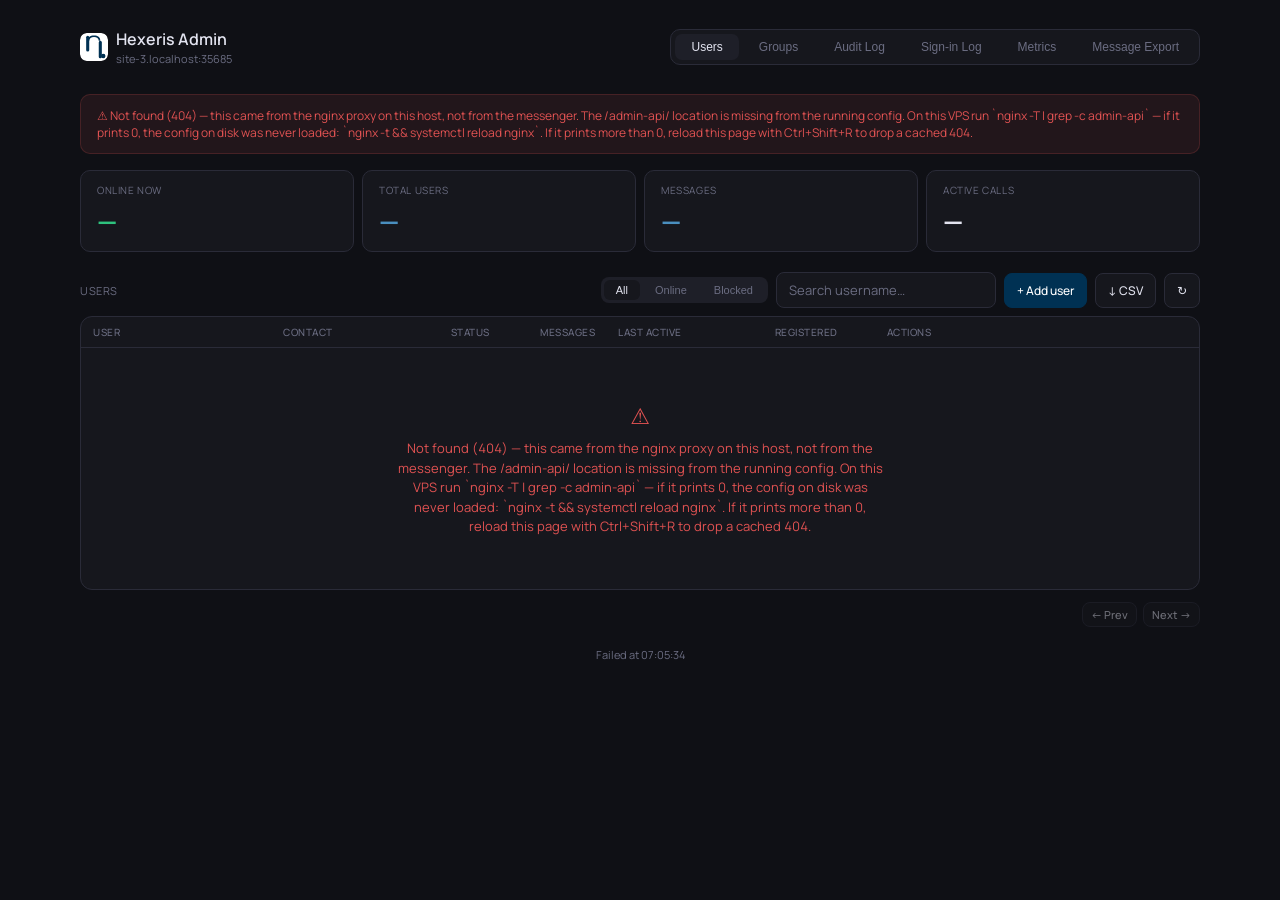
==== commit 74dea29e: "Add files via upload" ====
--- a/docs/admin-panel/admin-index.html
+++ b/docs/admin-panel/admin-index.html
@@ -4,38 +4,37 @@
 <meta charset="UTF-8"/>
 <meta name="viewport" content="width=device-width,initial-scale=1"/>
 <title>Admin — Hexeris</title>
+<link href="https://fonts.googleapis.com/css2?family=Manrope:wght@300;400;500;600;700&display=swap" rel="stylesheet"/>
 <style>
 *,*::before,*::after{box-sizing:border-box;margin:0;padding:0}
 :root{
   --bg:#0f1015;--bg2:#16171d;--bg3:#1e1f28;--bg4:#252631;
   --border:#2a2b38;--text:#e2e3ef;--muted:#6b6d82;
   --accent:#003153;--green:#2ec27e;--red:#e05252;--yellow:#e0b052;
-  /* A separate colour for focus and borders. --accent gives 1.42 contrast
-     against the background where WCAG asks for 3.0 on non-text elements, so
-     the focus ring was effectively invisible and the form could not be
-     traversed by keyboard. As a button fill --accent stays: white text on it
-     scores 13.4. */
+  /* A separate colour for focus and borders. --accent gives a contrast of 1.42
+     against the background, against the WCAG minimum of 3.0 for non-text
+     elements — the focus ring was practically invisible, and the form could not
+     be walked blind from the keyboard. As a button fill --accent stays: white
+     text on it gives 13.4. */
   --focus:#2872ab;
-  /* System fonts only: the panel must work on a host with no internet
-     access, and its CSP allows no external origins. */
-  --font:system-ui,-apple-system,'Segoe UI',sans-serif;
-
-  /* Type scale. Seven arbitrary sizes (10/11/12/13/15/16/26) used to appear
-     in this file, with 15 and 16 differing by a pixel and reading as an
-     accident. Six steps with roles instead. */
-  --fs-xs:10px;   /* column headers, uppercase labels */
-  --fs-sm:11px;   /* captions, metadata, secondary text */
-  --fs-md:12px;   /* table and row body text */
-  --fs-lg:13px;   /* inputs, modal body */
+  --font:'Manrope',system-ui,sans-serif;
+
+  /* The typographic scale. The file used to contain seven arbitrary sizes
+     (10/11/12/13/15/16/26) — 15 and 16 differed by a pixel and read as an
+     accident. Now there are six steps with roles. */
+  --fs-xs:10px;   /* column headings, uppercase labels */
+  --fs-sm:11px;   /* captions, meta, secondary text */
+  --fs-md:12px;   /* the main text of tables and rows */
+  --fs-lg:13px;   /* input fields, modal body */
   --fs-xl:16px;   /* headings */
   --fs-display:26px;
 
-  /* Spacing grid. 7px and 11px broke the 4px rhythm, so a button and the
-     cell beside it did not sit on the same line. */
+  /* The spacing grid. 7px and 11px fell outside the 4px grid, which meant a
+     button and the cell next to it did not sit on the same line. */
   --sp-4:4px; --sp-6:6px; --sp-8:8px; --sp-12:12px;
   --sp-16:16px; --sp-20:20px; --sp-28:28px;
 
-  /* Content column width — previously duplicated in six places. */
+  /* The content column width — it used to be duplicated in six places. */
   --content:1120px;
   --radius:10px;
 }
@@ -72,9 +71,9 @@
 .search-input{background:var(--bg2);border:1px solid var(--border);border-radius:var(--sp-8);padding:var(--sp-8) var(--sp-12);color:var(--text);font-size:var(--fs-lg);font-family:var(--font);outline:none;width:220px;max-width:100%;transition:border-color .15s}
 .search-input:focus{border-color:var(--focus)}
 
-/* Keyboard focus. :focus-visible rather than :focus, or the ring appears on
-   mouse clicks too and the interface looks jumpy. For a corporate customer
-   this is an accessibility checklist item, not decoration. */
+/* Keyboard focus. :focus-visible rather than :focus — otherwise the ring appears
+   on a mouse click too and the interface looks "twitchy". For a corporate
+   customer this is an accessibility checklist item, not decoration. */
 :focus-visible{outline:2px solid var(--focus);outline-offset:2px;border-radius:var(--sp-4)}
 .btn:focus-visible,.tab:focus-visible,.ftab:focus-visible{outline-offset:1px}
 .search-input:focus-visible{outline-offset:0}
@@ -91,19 +90,19 @@
 .btn.sm{padding:var(--sp-4) var(--sp-8);font-size:var(--fs-sm)}
 
 /* Table.
-   table-layout:fixed — otherwise column widths follow the contents of the
-   current page and the columns jump while paging. */
+   table-layout:fixed — otherwise the column width is computed from the content
+   of a particular page, and the columns jump while paging. */
 .table-wrap{background:var(--bg2);border:1px solid var(--border);border-radius:12px;overflow:hidden}
 table{width:100%;border-collapse:collapse;table-layout:fixed}
 th{text-align:left;padding:var(--sp-8) var(--sp-12);font-size:var(--fs-xs);text-transform:uppercase;letter-spacing:.5px;color:var(--muted);border-bottom:1px solid var(--border);font-weight:500}
 td{padding:var(--sp-12);font-size:var(--fs-md);border-bottom:1px solid var(--border);vertical-align:top;font-variant-numeric:tabular-nums;overflow-wrap:anywhere}
 tr:last-child td{border-bottom:none}
 tr:hover td{background:var(--bg3)}
-/* Second line in a cell: the name under the login, the phone under the mail. */
+/* A second line in a cell: the name under the login, the phone under the email. */
 .cell-sub{font-size:var(--fs-sm);color:var(--muted);margin-top:2px;overflow-wrap:anywhere}
 .cell-none{color:var(--muted);opacity:.5}
-/* The issued-credentials block. Monospaced and larger than body text: this
-   password gets copied by hand or read aloud. */
+/* The block with the issued credentials. Monospaced and larger than ordinary
+   text: the password here is copied out by hand or dictated aloud. */
 .cred{background:var(--bg3);border:1px solid var(--border);border-radius:var(--sp-8);
   padding:var(--sp-12);font-family:ui-monospace,SFMono-Regular,Menlo,monospace;
   font-size:var(--fs-lg);line-height:1.7;overflow-wrap:anywhere;user-select:all}
@@ -116,9 +115,9 @@
 .actions{display:flex;gap:var(--sp-6);flex-wrap:wrap}
 .mono{font-family:ui-monospace,SFMono-Regular,Menlo,monospace;font-size:var(--fs-sm);color:var(--muted);font-variant-numeric:tabular-nums}
 
-/* Key/value row in the Metrics blocks.
-   These were 19 copies of one inline style: changing a margin meant 19 edits,
-   and one of them always lagged behind. */
+/* The key/value row of the Metrics blocks.
+   These used to be 19 copies of one inline style: changing the padding meant
+   19 edits, and one of them was always left behind. */
 .kv{display:flex;gap:var(--sp-12);align-items:baseline;padding:var(--sp-12) var(--sp-16);border-bottom:1px solid var(--border)}
 .kv:last-child{border-bottom:none}
 .kv-label{flex:1;font-size:var(--fs-md);color:var(--muted);min-width:0}
@@ -129,6 +128,15 @@
 .pagination{display:flex;align-items:center;justify-content:space-between;margin-top:var(--sp-12);flex-wrap:wrap;gap:var(--sp-8)}
 .pag-info{font-size:var(--fs-sm);color:var(--muted);font-variant-numeric:tabular-nums}
 .pag-btns{display:flex;gap:var(--sp-6)}
+
+/* Export for a period */
+.export-bar{display:flex;flex-wrap:wrap;gap:var(--sp-12);align-items:flex-end;
+  padding:var(--sp-12) var(--sp-16);border-bottom:1px solid var(--border);background:var(--bg2)}
+.export-title{font-size:var(--fs-md);font-weight:600;align-self:center;margin-right:var(--sp-4)}
+.export-field{display:flex;flex-direction:column;gap:4px;font-size:var(--fs-sm);color:var(--muted)}
+.export-field input{width:150px}
+.export-hint{font-size:var(--fs-sm);color:var(--muted);align-self:center}
+@media(max-width:720px){.export-bar{gap:var(--sp-8)}.export-field input{width:135px}.export-hint{width:100%}}
 
 /* Audit */
 .audit-row{display:flex;gap:var(--sp-12);padding:var(--sp-12) var(--sp-16);border-bottom:1px solid var(--border);align-items:flex-start}
@@ -138,11 +146,11 @@
 .audit-action{font-size:var(--fs-md);font-weight:500;overflow-wrap:anywhere}
 .audit-action span{color:var(--muted);font-weight:400}
 .audit-meta{font-size:var(--fs-sm);color:var(--muted);margin-top:2px;font-family:ui-monospace,SFMono-Regular,Menlo,monospace;font-variant-numeric:tabular-nums;overflow-wrap:anywhere}
-/* An internal address instead of the client's: not a server fault, but not a
-   fact that can be shown silently as if it were the real IP either. */
+/* An internal address instead of the client's: not a server failure, but not a
+   fact that can be shown silently as a real IP either. */
 .ip-proxy{color:#d99a2b;cursor:help;border-bottom:1px dotted currentColor}
-/* The warning above the list is about configuration rather than data, so it
-   sits above the rows and appears once. */
+/* A warning above the list — it is about configuration rather than data, so it
+   is lifted out of the rows and shown once. */
 .warn-banner{margin:var(--sp-12) var(--sp-16);padding:var(--sp-12) var(--sp-16);border-radius:8px;
   background:rgba(217,154,43,.08);border:1px solid rgba(217,154,43,.35);color:#e0b464;
   font-size:var(--fs-sm);line-height:1.5}
@@ -164,9 +172,9 @@
 .spinner{width:20px;height:20px;border:2px solid var(--border);border-top-color:var(--accent);border-radius:50%;animation:spin .6s linear infinite;margin:0 auto var(--sp-8)}
 @keyframes spin{to{transform:rotate(360deg)}}
 
-/* The user may have disabled animation at the system level (vestibular
+/* A user may have disabled animations at the system level (vestibular
    disorders, motion sickness). The spinner stays — it carries the meaning
-   "loading" — but slows down; transitions are removed. */
+   "loading" — but is slowed down; the transitions are removed. */
 @media (prefers-reduced-motion:reduce){
   *,*::before,*::after{transition-duration:.01ms !important}
   .spinner{animation-duration:2s}
@@ -183,16 +191,16 @@
 .updated{text-align:center;font-size:var(--fs-sm);color:var(--muted);margin-top:var(--sp-12);max-width:var(--content);margin-left:auto;margin-right:auto}
 
 /* ── Responsive ───────────────────────────────────────────────────────
-   Without a single @media query the Users and Groups tables ran off the
-   right edge on a phone, making the panel unusable exactly where it is
-   opened most often: on a phone, when something has happened. */
+   The file had not a single @media: on a phone the Users and Groups tables
+   ran off the right edge, and the panel was unusable in exactly the place it
+   is most often opened — from a phone, when something has happened. */
 @media (max-width:900px){
   body{padding:var(--sp-16) var(--sp-12) 48px}
   .header{margin-bottom:var(--sp-16)}
   .kv{padding:var(--sp-8) var(--sp-12)}
 }
 /* Below 720px the table stops being a table and becomes a list of cards:
-   the column header moves into the cell through data-label, so every <td>
+   the column heading moves into the cell through data-label, so EVERY <td>
    must carry one. */
 @media (max-width:720px){
   .search-input{flex:1 1 140px;width:auto}
@@ -231,6 +239,7 @@
     <button class="tab"        role="tab" aria-selected="false" aria-controls="tab-audit"   onclick="showTab('audit')">Audit Log</button>
     <button class="tab"        role="tab" aria-selected="false" aria-controls="tab-signin"  onclick="showTab('signin')">Sign-in Log</button>
     <button class="tab"        role="tab" aria-selected="false" aria-controls="tab-metrics" onclick="showTab('metrics')">Metrics</button>
+    <button class="tab"        role="tab" aria-selected="false" aria-controls="tab-export"  onclick="showTab('export')">Message Export</button>
   </div>
 </div>
 
@@ -262,8 +271,8 @@
   </div>
   <div class="table-wrap">
     <table>
-      <!-- Explicit widths plus table-layout:fixed: without them the columns
-           are recomputed from the page's contents and jump while paging. -->
+      <!-- Explicit widths + table-layout:fixed: without them the columns were
+           recomputed from the page content and jumped while paging. -->
       <colgroup>
         <col style="width:17%"/><col style="width:15%"/><col style="width:8%"/>
         <col style="width:7%"/><col style="width:14%"/><col style="width:10%"/>
@@ -344,6 +353,8 @@
         <option value="unblock">unblock</option>
         <option value="logout">logout</option>
         <option value="reset_password">reset_password</option>
+        <option value="reset_2fa">reset_2fa</option>
+        <option value="message_export">message_export</option>
         <option value="delete">delete</option>
         <option value="delete_group">delete_group</option>
         <option value="remove_member">remove_member</option>
@@ -352,16 +363,37 @@
       <button class="btn" onclick="loadAudit()" title="Refresh">↻</button>
     </div>
   </div>
+  <!-- Export for a period. The "↓ CSV" button above exports what is on screen
+       (the current filter, the administrator log). This one is a report for an
+       arbitrary period across BOTH logs at once, ready to be sent to a security
+       team. These are different jobs, hence different controls. -->
+  <div class="export-bar">
+    <span class="export-title">Export for a period</span>
+    <label class="export-field">From<input type="date" id="exp-from" class="search-input"/></label>
+    <label class="export-field">To<input type="date" id="exp-to" class="search-input"/></label>
+    <select class="search-input" id="exp-kind" style="width:150px" title="Which journal to export">
+      <option value="all">Both journals</option>
+      <option value="admin">Admin actions</option>
+      <option value="login">Sign-ins</option>
+    </select>
+    <select class="search-input" id="exp-format" style="width:90px">
+      <option value="csv">CSV</option>
+      <option value="json">JSON</option>
+    </select>
+    <button class="btn primary" onclick="exportAuditPeriod(this)"
+            title="Download both journals for the selected period">↓ Download</button>
+    <span class="export-hint" id="exp-hint">Dates are inclusive. Empty = last 30 days.</span>
+  </div>
   <div class="table-wrap" id="audit-list" aria-live="polite" aria-busy="false">
     <div class="empty"><div class="spinner"></div>Loading…</div>
   </div>
 </div>
 
 <!-- ── Sign-in log tab ─────────────────────────────────────
-     It answers the question a security team asks first: who signed in and
-     from where. Failed attempts matter just as much — they are what trips
-     the sign-in limiter, and without them a block looks like an event with
-     no cause. -->
+     It answers the question a security team asks first: who signed in and from
+     where. Failed attempts matter no less here — they are what triggers the
+     /login limiter, and without them its block looks like an event with no
+     cause. -->
 <div id="tab-signin" class="section" role="tabpanel" style="display:none">
   <div class="section-header">
     <div class="section-title">Sign-in Log</div>
@@ -405,13 +437,13 @@
     </div>
   </div>
 
-  <!-- Silent failures: the service answers while something is broken and
-       invisible from outside. Those are more dangerous than an outage — an
-       outage is noticed at once, a backup that stopped running is discovered
+  <!-- Silent failures: the service answers, but something is broken and invisible
+       from the outside. They are more dangerous than an outage — an outage is
+       noticed at once, while a backup that silently stopped running is discovered
        on the day it is needed. -->
-  <!-- How long data is kept. Both the customer's security team and the
-       operator ask during the first incident; the answer used to live only
-       in the server's environment. -->
+  <!-- How long we keep things. Both the customer's security team and the operator
+       themselves ask at the first incident; the answer used to live only in the
+       env on the server. -->
   <div class="section-header"><div class="section-title">Data Retention</div></div>
   <div class="table-wrap" style="margin-bottom:12px">
     <div class="kv">
@@ -489,12 +521,70 @@
   </div>
 </div>
 
+<!-- ── Message export tab ──────────────────────────────────
+     A separate tab rather than a button next to the log export: this is the only
+     place in the panel that returns message contents, and it must not end up in
+     the same row as ordinary reports, where buttons get pressed without looking.
+
+     The reason is mandatory on the server (/admin/message-export), but it is
+     checked here too — so the person learns about it before choosing a period
+     rather than after a refusal. -->
+<div id="tab-export" class="section" role="tabpanel" style="display:none">
+  <div class="section-header">
+    <div class="section-title">Export a person's messages</div>
+  </div>
+  <div class="table-wrap" style="padding:14px 16px;margin-bottom:12px">
+    <div class="modal-body" style="margin:0 0 14px">
+      Produces one file with the decrypted correspondence of a single employee
+      for a period — direct chats and the groups they belong to. Intended for
+      internal investigations and lawful requests.
+      <b>Every export is recorded in the Audit Log together with the reason
+      you enter below.</b>
+    </div>
+    <div class="export-bar" style="border:0;padding:0">
+      <label class="export-field">Employee
+        <input type="text" id="mx-user" class="search-input" placeholder="username" autocomplete="off"/>
+      </label>
+      <label class="export-field">With <span class="hint">(optional)</span>
+        <input type="text" id="mx-with" class="search-input" placeholder="username or g:id" autocomplete="off"/>
+      </label>
+      <label class="export-field">From<input type="date" id="mx-from" class="search-input"/></label>
+      <label class="export-field">To<input type="date" id="mx-to" class="search-input"/></label>
+      <select class="search-input" id="mx-format" style="width:90px">
+        <option value="csv">CSV</option>
+        <option value="json">JSON</option>
+      </select>
+    </div>
+    <div class="export-bar" style="border:0;padding:0;margin-top:10px">
+      <label class="export-field" style="flex:1 1 320px">Reason <span class="hint">(recorded, min. 8 characters)</span>
+        <input type="text" id="mx-reason" class="search-input" style="width:100%"
+               placeholder="e.g. HR case 2026-114 / legal request #77" autocomplete="off"/>
+      </label>
+      <label class="export-field" style="flex-direction:row;align-items:center;gap:6px">
+        <input type="checkbox" id="mx-deleted"/> Include deleted messages
+      </label>
+      <button class="btn primary" onclick="exportMessages(this)"
+              title="Download this person's messages for the selected period">↓ Download</button>
+    </div>
+    <span class="export-hint" id="mx-hint">Dates are inclusive. Empty = last 30 days.</span>
+  </div>
+  <div class="table-wrap" style="padding:14px 16px">
+    <div class="modal-body" style="margin:0">
+      <b>What the file does not contain.</b> Attachment files themselves are
+      not bundled — the export lists their stored names, and the files remain
+      encrypted at rest in <code>UPLOAD_DIR</code>. Messages in a group the
+      employee has left are included only where they are the sender:
+      membership history is not retained.
+    </div>
+  </div>
+</div>
+
 <div class="updated" id="updated"></div>
 
 <!-- Add-user modal.
-     The only way to add an employee that depends on no external
-     infrastructure: public registration is disabled on a corporate instance,
-     and LDAP and Google both require the customer to have a directory. -->
+     The only way to create an employee that does not depend on the customer's
+     infrastructure: public registration on a corporate instance is disabled, and
+     LDAP and Google require the customer to have a directory. -->
 <div class="overlay" id="create-modal" style="display:none" onclick="if(event.target===this)closeCreateUser()">
   <div class="modal">
     <div class="modal-title">Add user</div>
@@ -510,7 +600,7 @@
   </div>
 </div>
 
-<!-- Result: the password is shown once — the database holds only a hash. -->
+<!-- The result: the password is shown ONCE — the database holds only a bcrypt hash. -->
 <div class="overlay" id="created-modal" style="display:none" onclick="if(event.target===this)closeCreated()">
   <div class="modal">
     <div class="modal-title">User created</div>
@@ -559,10 +649,17 @@
   if (!r.ok){
     const err = new Error('HTTP ' + r.status);
     err.status = r.status;
-    // The server uses the response body to say what exactly is wrong
-    // ("source IP … is not in ADMIN_ALLOWED_IPS"). Only a short prefix is
-    // taken: a reverse proxy sits in the path and its error pages are half a
-    // screen of HTML.
+    // The request was taken away by a redirect. For the admin API that is always
+    // a fault: no endpoint redirects. So the proxy assembled the wrong upstream
+    // path, the messenger normalised it and answered 301, and fetch silently
+    // followed — landing somewhere the panel never asked for. The address it was
+    // taken to names the culprit more precisely than any status code, and without
+    // it this case is indistinguishable from "there is no route at all".
+    if (r.redirected) err.redirectedTo = r.url;
+    // The server uses the response body to say WHAT exactly is wrong
+    // ("source IP … is not in ADMIN_ALLOWED_IPS"). It used to be discarded and the
+    // panel guessed on the server's behalf. We take only the short text: nginx is
+    // on the path, and its error pages are half a screen of HTML.
     try {
       const body = (await r.text()).trim();
       if (body && body.length < 200 && !/^\s*</.test(body)) err.detail = body;
@@ -572,19 +669,46 @@
   return r.json();
 }
 
-// The reason, not "something went wrong". A single phrase for every error
-// made "the server is out of date" indistinguishable from "no access" or "the
-// network dropped" — and those are fixed in different ways.
+// The reason for the refusal rather than "something went wrong". Every error used
+// to be shown with a single phrase, and "the server is out of date" could not be
+// told apart from "no access" or "the network went down" — and they are fixed in
+// different ways.
 function describeApiError(e){
   if (e && e.name === 'TimeoutError') return 'Request timed out — server is slow or unreachable.';
   switch (e && e.status){
-    case 404: return 'Endpoint not found (404). The server is likely running an older build — deploy the latest and restart it.';
-      // A 401 comes from the proxy's basic auth, a 403 from the messenger.
-      // Different boundaries, fixed in different places, so different hints.
+    // Two completely different 404s, and they are fixed on DIFFERENT machines.
+    // There used to be one phrase here — "the server is old, deploy a fresh one" —
+    // and it was wrong in the most common case: the messenger's catch-all "/"
+    // returns index.html with code 200, so a 404 from it for a missing endpoint
+    // never arrived at all. Practically every 404 the panel sees is returned by
+    // the nginx of THIS host, never reaching the proxy location.
+    //
+    // The messenger now marks its own 404 (see the catch-all /admin/ in
+    // server/main.go) — we tell them apart by that marker.
+    case 404:
+      // The most common and most misleading case: the upstream path is assembled
+      // wrongly, the messenger answered with a redirect, and the 404 arrived from
+      // the panel's own static files.
+      if (e.redirectedTo)
+        return 'Not found (404) — the request was redirected to ' + e.redirectedTo + ' and died there. '
+             + 'The /admin-api/ proxy built the wrong upstream path: it substitutes $1 into proxy_pass, '
+             + 'and $1 does not survive that long. Replace it with '
+             + '`rewrite ^/admin-api/(.*)$ /admin/$1 break;` plus a bare `proxy_pass https://$backend;` '
+             + 'in the nginx config on this VPS. Full write-up: docs/engineering/ADMIN_404.md.';
+      if (e.detail && /unknown admin endpoint/i.test(e.detail))
+        return 'Endpoint not found (404) — the messenger answered, but does not know this route. '
+             + 'It is running an older build: deploy the latest and restart the service.';
+      return 'Not found (404) — this came from the nginx proxy on this host, not from the messenger. '
+           + 'The /admin-api/ location is missing from the running config. On this VPS run '
+           + '`nginx -T | grep -c admin-api` — if it prints 0, the config on disk was never loaded: '
+           + '`nginx -t && systemctl reload nginx`. If it prints more than 0, reload this page with '
+           + 'Ctrl+Shift+R to drop a cached 404.';
+    // A 401 comes from nginx (basic auth), a 403 from the messenger. These are
+    // different boundaries fixed in different places, hence different hints.
     case 401: return 'Not authorised (401) — this is the nginx basic-auth prompt, not the messenger. Reload the page and sign in.';
     case 403:
-      // The server names the cause when it can: a wrong key is deliberately
-      // not explained, a rejected address is.
+      // The server names the reason itself when it can: a wrong key it
+      // deliberately does not comment on, but a rejected IP it does name.
       if (e.detail) return 'Access denied (403). ' + e.detail;
       return 'Access denied (403). The X-Admin-Key sent by the nginx proxy does not match ADMIN_KEY on the messenger. '
            + 'Check /etc/nginx/admin-key.inc against the messenger .env, then reload nginx and restart the service.';
@@ -598,12 +722,12 @@
 }
 
 // ── Shared list states ────────────────────────────────────
-// The same "loading / empty / error" across every tab: each one used to draw
-// them differently and the panel looked assembled from parts.
+// The same "loading / empty / error" in every tab: each one used to draw them its
+// own way, and the panel looked assembled from pieces.
 const stateLoading = () => '<div class="empty"><div class="spinner"></div>Loading…</div>';
 
-// aria-busy during a request: without it a screen reader announces "Loading…"
-// and then the list as two separate results.
+// aria-busy for the duration of the request: without it a screen reader reads out
+// "Loading…" and then the list straight away, as two different results.
 function setBusy(id, busy){
   const el = $(id);
   if (el) el.setAttribute('aria-busy', busy ? 'true' : 'false');
@@ -613,9 +737,9 @@
   + '<div style="font-size:22px;margin-bottom:6px">⚠</div>' + esc(describeApiError(e)) + '</div>';
 
 // ── Pagination ────────────────────────────────────────────
-// One component for every list. Only Users had pagination, Groups had a copy
-// of its variables, and Audit and Sign-in had none at all — which made them
-// unreadable at any real volume.
+// One component for every list. Pagination existed only on Users, while Groups
+// had its own copy of the variables; Audit and Sign-in had none at all — at real
+// volumes that made them unreadable.
 function pager(id, page, count, limit, onPage){
   const from = count ? page*limit + 1 : 0;
   const to   = page*limit + count;
@@ -630,19 +754,20 @@
 }
 
 // ── CSV export ────────────────────────────────────────────
-// Reporting to a customer ("export the staff list / the sign-in log") used to
-// require going into the database by hand.
+// Reporting to a customer ("export the employee list / the sign-in log") used
+// to require going into the database by hand.
 // The danger is not "starts with a sign" but "can call a function".
-// Spreadsheets always execute =… and @…; +… and -… only when a function name
-// or bracket follows. The broad rule /^[=+\-@]/ broke phone numbers: every
-// +1 555 … arrived in the sheet with a leading apostrophe.
+// Excel always executes =… and @…; +… and -… only when a function name or a
+// bracket follows (+SUM(A1), -WEBSERVICE(...), =cmd|'/c calc'!A1).
+// The broad rule /^[=+\-@]/ broke phone numbers: every +7 900 … ended up in the
+// spreadsheet with a leading apostrophe.
 const CSV_FORMULA = /^[=\t\r]|^[@+\-]\s*[A-Za-z(=+\-@]/;
 
 function toCSV(rows, cols){
   const q = (v) => {
     const s = v === null || v === undefined ? '' : String(v);
-    // RFC 4180 escaping, plus an apostrophe where the value would otherwise
-    // execute as a spreadsheet formula.
+    // Escaping per RFC 4180 plus an apostrophe where the value would otherwise
+    // be executed as a formula in Excel/LibreOffice.
     const safe = CSV_FORMULA.test(s) ? "'" + s : s;
     return '"' + safe.replace(/"/g, '""') + '"';
   };
@@ -651,7 +776,7 @@
 }
 
 function downloadCSV(filename, csv){
-  // A BOM, or spreadsheets open non-ASCII text as garbage.
+  // BOM — otherwise Excel opens non-Latin and Unicode text as garbage.
   const blob = new Blob(['\ufeff' + csv], { type:'text/csv;charset=utf-8' });
   const a = document.createElement('a');
   a.href = URL.createObjectURL(blob);
@@ -660,11 +785,11 @@
   setTimeout(() => { URL.revokeObjectURL(a.href); a.remove(); }, 0);
 }
 
-// Timestamps for the export: 2026-08-02 23:08:12 in UTC.
-// An ISO string with milliseconds and a "Z" is a machine format: spreadsheets
-// do not recognise it as a date, show it as text and allow neither sorting
-// nor filtering by period. UTC rather than the browser's locale, because the
-// export is not necessarily read in the time zone where it was made.
+// The time for an export: 2026-08-02 23:08:12 in UTC.
+// An ISO string with milliseconds and a "Z" (2026-08-02T23:08:12.043Z) is a format
+// for machines: Excel does not recognise it as a date, shows it as text and lets
+// you neither sort nor filter by period. UTC rather than the browser locale,
+// because an export is not necessarily read in the time zone it was made in.
 function csvTime(ms){
   if (!ms) return '';
   const d = new Date(ms);
@@ -672,9 +797,9 @@
   return d.toISOString().slice(0,19).replace('T',' ');
 }
 
-// The whole set is exported rather than the visible page: 20 rows out of 200
-// is no use in a report, and stitching pages together by hand is worse. The
-// cap keeps one button from pulling a million rows into the tab's memory.
+// We export the whole set rather than one visible page: exporting 20 rows out of
+// 200 is no good for a customer report, and paging and stitching by hand even less
+// so. The ceiling keeps one button from dragging a million rows into the tab memory.
 const EXPORT_PAGE = 200, EXPORT_CAP = 5000;
 
 async function fetchAllPages(buildPath, pick){
@@ -687,8 +812,8 @@
   return out;
 }
 
-// The button locks and shows that work is happening: without it, on a few
-// thousand rows, it simply looks like it was not pressed.
+// While the export runs the button is disabled and shows that work is happening:
+// without that, on several thousand rows it simply looks unpressed.
 async function withBusy(btn, fn){
   const label = btn ? btn.textContent : '';
   if (btn){ btn.disabled = true; btn.textContent = '…'; }
@@ -698,12 +823,17 @@
 }
 
 // ── Tabs ──────────────────────────────────────────────────
-// The single list of tabs. Its order must match the order of the buttons in
-// the markup, which is how the active one is highlighted.
-const TABS = ['users','groups','audit','signin','metrics'];
+// The single list of tabs. The order must match the order of the buttons in the
+// markup — the active one is highlighted by it.
+const TABS = ['users','groups','audit','signin','metrics','export'];
 const TAB_LOADERS = {
-  users: () => loadUsers(), groups: () => loadGroups(), audit: () => loadAudit(),
+  users: () => loadUsers(), groups: () => loadGroups(),
+  // The dates are filled in when the tab opens rather than on page load: the
+  // fields live in a hidden panel and may not be in the DOM at start-up.
+  audit: () => { initExportDates(); loadAudit(); },
   signin: () => loadSignins(), metrics: () => loadMetrics(),
+  // There is nothing to export until the button is pressed — we only load the dates.
+  export: () => initMessageExportDates(),
 };
 
 function showTab(name){
@@ -711,8 +841,8 @@
   document.querySelectorAll('.tab').forEach((b,i) => {
     const on = TABS[i] === name;
     b.classList.toggle('active', on);
-    // Without a synchronised aria-selected a screen reader names the tab
-    // that was active at page load — visually right, audibly wrong.
+    // Without a synchronous aria-selected the screen reader names the tab that was
+    // active when the page loaded — visually right, spoken wrong.
     b.setAttribute('aria-selected', on ? 'true' : 'false');
   });
   try { localStorage.setItem('hex_admin_tab', name); } catch(_){}
@@ -720,9 +850,9 @@
 }
 
 // ── Metrics ────────────────────────────────────────────────
-// State colouring: green is normal, amber needs attention, red is broken.
-// Without colour an operator reads the numbers but does not notice that one
-// of them stopped being zero.
+// State highlighting: green — normal, amber — needs attention, red — broken.
+// Without colour the operator reads the numbers but does not notice that one of
+// them has stopped being zero.
 function paint(el, level, text){
   el.textContent = text;
   el.style.color = level === 'bad' ? 'var(--red, #e05252)'
@@ -733,19 +863,19 @@
 function renderRetention(d){
   const r = d.retention || {};
   const days = (n) => n > 0 ? n + ' days' : 'forever (no limit)';
-  // A disabled janitor is a choice, not a fault — but only a deliberate
-  // choice if the operator can see it.
+  // A disabled janitor is not a fault but the operator's choice; but the choice is
+  // a deliberate one only if they SEE it.
   paint($('r-enabled'), r.enabled ? 'ok' : 'warn',
         r.enabled ? 'enabled' : 'disabled (RETENTION_ENABLED)');
   paint($('r-messages'), r.enabled && r.message_days > 0 ? 'ok' : 'warn', days(r.message_days));
   paint($('r-audit'),    r.enabled && r.admin_audit_days > 0 ? 'ok' : 'warn', days(r.admin_audit_days));
-  // The sign-in log is pruned independently of general retention: personal data.
+  // The sign-in log is cleaned independently of the general retention — it is personal data.
   paint($('r-signin'), r.login_audit_days > 0 ? 'ok' : 'bad',
         r.login_audit_days > 0 ? days(r.login_audit_days) + '  (independent of retention janitor)'
                                : 'forever — personal data is never purged');
-  // Disabled backups must not display a schedule that does not exist: a
-  // "7 files · every 24h" line with backups switched off reads as "backups
-  // are running" when they are not.
+  // Disabled backups must not show a schedule that does not exist: the line
+  // "7 files · every 24h" with DB_BACKUP_ENABLED=false reads as "backups are
+  // running" when they are not.
   if (d.backup && d.backup.enabled === false) {
     paint($('r-backups'), 'warn', 'backups disabled (DB_BACKUP_ENABLED)');
   } else {
@@ -756,7 +886,7 @@
 
 function renderReliability(d){
   const b = d.backup || {};
-  // Backups
+  // Backup
   if (b.enabled === false) {
     paint($('m-backup'), 'warn', 'disabled (DB_BACKUP_ENABLED)');
   } else if (!b.last_run) {
@@ -771,7 +901,7 @@
       new Date(b.last_run).toLocaleString() +
       (typeof age === 'number' ? '  (' + age + 'h ago)' : ''));
   }
-  // Off-site: a local copy survives a disk failure, not the loss of the machine.
+  // Off-site: a local copy survives a disk failure but not the loss of the machine.
   if (b.offsite === undefined && b.offsite_ok === undefined) {
     paint($('m-offsite'), 'warn', 'not configured');
   } else if (b.offsite_ok === false) {
@@ -790,7 +920,7 @@
   // Dropped slow clients
   const drops = d.slow_client_drops || 0;
   paint($('m-slowdrops'), drops > 0 ? 'warn' : 'ok', String(drops));
-  // Write batching: avg≈1 means there is no load (normal), ≫1 means it engaged.
+  // Write batching: avg≈1 means there is no load (that is normal), ≫1 means it kicked in.
   const avg = (w.avg_rows || 0).toFixed(1);
   const q = (w.queued || 0) + '/' + (w.queue_cap || '?');
   paint($('m-batch'), (w.queued || 0) > (w.queue_cap || 4096) * 0.5 ? 'warn' : 'ok',
@@ -805,7 +935,7 @@
     $('s-users').textContent    = fmt(d.total_users);
     $('s-messages').textContent = fmt(d.total_messages);
     $('s-calls').textContent    = fmt(d.active_calls);
-    // Health: a successful /metrics means the server and the database are alive
+    // Health: a successful /metrics = the server AND the database are alive (the endpoint queries the database)
     $('m-server').textContent = 'Operational';
     $('m-server').style.color = 'var(--green)';
     $('m-uptime').textContent = fmtUptime(d.uptime_seconds);
@@ -844,13 +974,13 @@
 function changeGroupPage(d){ _gpage=Math.max(0,_gpage+d); loadGroups(); }
 function onAuditSearch(){ clearTimeout(_auditTimer); _auditTimer=setTimeout(()=>loadAudit(),350); }
 
-// An empty value shows a dash rather than nothing: otherwise it is unclear
-// whether the field is empty or the column never arrived from the server.
+// An empty value is shown as a dash rather than as nothing: otherwise it is
+// unclear whether the field is unfilled or the column never arrived from the server.
 const DASH = '<span class="cell-none">—</span>';
 
-// Mail and phone in one element: below 720px the cell becomes a flex row and
-// two adjacent blocks would sit side by side instead of stacking. If neither
-// is filled in, one dash rather than two.
+// The email and phone in one element: below 720px the cell becomes a flex row,
+// and two neighbouring blocks would line up side by side instead of stacking. If
+// nothing is filled in — one dash, not two.
 function contactCell(u){
   const lines = [];
   if (u.email) lines.push(esc(u.email));
@@ -876,11 +1006,11 @@
           : u.online
             ? '<span class="badge-status online"><span class="dot"></span>Online</span>'
             : '<span class="badge-status offline"><span class="dot"></span>Offline</span>';
-        // The profile (name, position, mail, phone) was in the database but
-        // never reached the panel — the operator saw only the login.
+        // The profile (name, title, email, phone) was in the database but never
+        // reached the panel — the operator saw only the login.
         const sub = [u.display_name, u.position].filter(Boolean).join(' · ');
-        // data-label is mandatory: below 720px the column header moves into
-        // the cell through CSS content:attr(data-label).
+        // data-label is mandatory: below 720px the column heading moves into the
+        // cell itself through the CSS content:attr(data-label).
         return `<tr>
           <td data-label="User"><div><strong>${esc(u.username)}</strong>
             ${sub ? `<div class="cell-sub">${esc(sub)}</div>` : ''}</div></td>
@@ -895,6 +1025,9 @@
               : `<button class="btn sm danger" onclick="action('block','${esc(u.username)}')">Block</button>`}
             <button class="btn sm warn" onclick="action('logout','${esc(u.username)}')">Logout</button>
             <button class="btn sm" onclick="action('reset_password','${esc(u.username)}')">Reset pw</button>
+            ${u.totp_enabled
+              ? `<button class="btn sm warn" onclick="action('reset_2fa','${esc(u.username)}')">Reset 2FA</button>`
+              : ''}
             <button class="btn sm danger" onclick="action('delete','${esc(u.username)}')">Delete</button>
           </div></td>
         </tr>`;
@@ -905,8 +1038,8 @@
     $('pag-prev').disabled = _page === 0;
     $('pag-next').disabled = (_page+1) * _limit >= _total;
   } catch(e){
-    // The reason, not "Failed to load": a 404 (old build), a 403 (key or IP)
-    // and a dropped network are fixed differently.
+    // The reason rather than "Failed to load": a 404 (an old build), a 403
+    // (key/IP) and a dropped network are fixed in different ways.
     tb.innerHTML = `<tr><td colspan="7">${stateError(e)}</td></tr>`;
   } finally {
     setBusy('users-body', false);
@@ -914,10 +1047,10 @@
 }
 
 // ── Creating a user ───────────────────────────────────────
-// Without this form there was no way to add an employee: public registration
-// is disabled on a corporate instance on purpose (otherwise anyone who found
-// the URL would be inside the company chat), while LDAP and Google both
-// require a directory the customer may not have.
+// Before this form there was no way to create an employee: public registration on
+// a corporate instance is disabled deliberately (otherwise anyone who found the
+// URL would be inside the work chat), while LDAP and Google require a directory
+// the customer may not have.
 function openCreateUser(){
   $('cu-username').value = '';
   $('cu-password').value = '';
@@ -931,7 +1064,7 @@
 async function submitCreateUser(){
   const username = $('cu-username').value.trim();
   const password = $('cu-password').value;
-  // The same check as the server's: better to show the error before the request.
+  // The same check as on the server: better to show the error before the request.
   if (!/^[a-zA-Z0-9_]{2,32}$/.test(username)){
     $('cu-err').textContent = 'Username must be 2–32 characters: letters, digits, underscore.';
     return;
@@ -948,7 +1081,7 @@
       body: JSON.stringify({ username, action:'create', password })
     });
     closeCreateUser();
-    // The password is shown once: the database holds only a hash.
+    // The password is shown once: the database holds only a bcrypt hash.
     $('cd-box').innerHTML =
       '<div><b>Username&nbsp;</b>' + esc(res.username) + '</div>' +
       '<div><b>Password&nbsp;</b>' + esc(res.temp_password) + '</div>';
@@ -967,8 +1100,8 @@
 function copyCreated(btn){
   const text = $('cd-box').innerText.replace(/\u00a0/g, ' ');
   const done = () => { const l = btn.textContent; btn.textContent = 'Copied'; setTimeout(()=>btn.textContent=l, 1200); };
-  // navigator.clipboard exists only in a secure context, and the panel may be
-  // opened over plain HTTP on an internal address, so a fallback is needed.
+  // navigator.clipboard exists only in a secure context; the panel may be opened
+  // over http on an internal address — then a fallback path is needed.
   if (navigator.clipboard && window.isSecureContext){
     navigator.clipboard.writeText(text).then(done, () => fallbackCopy(text, done));
   } else {
@@ -989,6 +1122,9 @@
   unblock:        { title:'Unblock user',       body:'User will be able to log in again.', btn:'Unblock', cls:'primary', input:false },
   logout:         { title:'Force logout',       body:'All active sessions will be terminated. The user\'s token will be invalidated.', btn:'Logout', cls:'warn', input:false },
   reset_password: { title:'Reset password',     body:'Enter a new password (min 8 characters). The user will be logged out of all devices.', btn:'Reset', cls:'primary', input:true, placeholder:'New password…' },
+  reset_2fa:      { title:'Reset two-step verification',
+                    body:'⚠ Removes the second factor entirely — after this the password alone is enough to sign in. Do this only when the employee has lost both their phone and every recovery code, and you have confirmed their identity by other means. All their sessions will be terminated.',
+                    btn:'Reset 2FA', cls:'warn', input:false },
   delete:         { title:'Delete account',     body:'⚠ This will permanently delete the account and group memberships. Messages will remain in chats. This cannot be undone.', btn:'Delete', cls:'danger', input:false },
 };
 
@@ -1096,7 +1232,8 @@
 }
 
 // ── Audit ──────────────────────────────────────────────────
-const AUDIT_ICON = { create:'👤', block:'🚫', unblock:'✅', logout:'⏏', reset_password:'🔑', delete:'🗑' };
+const AUDIT_ICON = { create:'👤', block:'🚫', unblock:'✅', logout:'⏏', reset_password:'🔑',
+                     reset_2fa:'🔓', message_export:'📄', delete:'🗑' };
 
 let _apage = 0, _alimit = 100;
 
@@ -1131,7 +1268,7 @@
   }
 }
 
-// The column set is the same on screen and in the export: a divergence would
+// The column set is the same for the screen and for the export: a divergence would
 // mean the operator exports something other than what they see.
 const USER_CSV_COLS = [
   { label:'Username',            get:r => r.username },
@@ -1147,8 +1284,8 @@
 ];
 
 function exportUsers(btn){
-  // The filter and search box are preserved: the export covers exactly the
-  // slice on screen, in full rather than the current page.
+  // The filter and the search string are preserved: exactly the slice the operator
+  // sees on screen is exported, only in full rather than the current page.
   const q = encodeURIComponent($('search-q').value.trim());
   return withBusy(btn, async () => {
     const rows = await fetchAllPages(
@@ -1177,6 +1314,174 @@
   });
 }
 
+// ── Log export for a period ────────────────────────────────
+// This goes to /admin/audit-export — a server endpoint that merges both logs
+// itself, sorts them by time and returns a file. Client-side page-by-page assembly
+// is no good here: the on-screen endpoints have their own limit, and a quarter
+// would have to be assembled from dozens of requests.
+//
+// The administrator key is injected by nginx on the /admin-api path — so an
+// ordinary fetch with the same prefix is already authorised and nothing extra
+// needs to be sent.
+async function exportAuditPeriod(btn){
+  const from   = $('exp-from')?.value || '';
+  const to     = $('exp-to')?.value || '';
+  const kind   = $('exp-kind')?.value || 'all';
+  const format = $('exp-format')?.value || 'csv';
+
+  if (from && to && from > to){
+    alert('«From» is later than «To» — swap the dates.');
+    return;
+  }
+
+  const qs = new URLSearchParams({ kind, format });
+  if (from) qs.set('from', from);
+  if (to)   qs.set('to', to);
+
+  return withBusy(btn, async () => {
+    // Its own fetch rather than the shared api(): that one strictly expects JSON
+    // and breaks on an 8-second timeout, while a year-long export is a file and
+    // takes noticeable time.
+    const r = await fetch(API + '/audit-export?' + qs.toString(),
+                          { signal: AbortSignal.timeout(120000) });
+    if (!r.ok){
+      const e = new Error('HTTP ' + r.status);
+      e.status = r.status;
+      try {
+        const body = (await r.text()).trim();
+        if (body && body.length < 200 && !/^\s*</.test(body)) e.detail = body;
+      } catch {}
+      throw e;
+    }
+
+    // The server names the file itself (the period and a timestamp inside the
+    // name) — we take its name so exports do not overwrite each other in the
+    // downloads folder and it is visible which period each one covers.
+    const cd = r.headers.get('Content-Disposition') || '';
+    const m  = /filename="([^"]+)"/.exec(cd);
+    const name = m ? m[1] : ('hexeris-audit.' + format);
+
+    const blob = await r.blob();
+    const a = document.createElement('a');
+    a.href = URL.createObjectURL(blob);
+    a.download = name;
+    document.body.appendChild(a); a.click();
+    setTimeout(() => { URL.revokeObjectURL(a.href); a.remove(); }, 0);
+
+    // The server reports the export ceiling in a header. A truncated report must
+    // not be handed over silently: decisions are made from it.
+    const cut = r.headers.get('X-Hexeris-Truncated');
+    const hint = $('exp-hint');
+    if (cut){
+      alert('Only the first ' + Number(cut).toLocaleString() +
+            ' entries were exported. Narrow the period to get the rest.');
+    } else if (hint){
+      hint.textContent = 'Saved as ' + name;
+      setTimeout(() => { hint.textContent = 'Dates are inclusive. Empty = last 30 days.'; }, 6000);
+    }
+  });
+}
+
+// The default is the last 30 days: the typical reporting period, and empty date
+// fields would look like "the form is not filled in".
+function initExportDates(){
+  const to = new Date(), from = new Date(Date.now() - 30*86400000);
+  const iso = d => d.toISOString().slice(0,10);
+  if ($('exp-to')   && !$('exp-to').value)   $('exp-to').value   = iso(to);
+  if ($('exp-from') && !$('exp-from').value) $('exp-from').value = iso(from);
+}
+
+// ── Employee conversation export ──────────────────────────
+// The only place in the panel that returns message contents. The reason is
+// mandatory on the server too — here it is checked only so the person learns about
+// it before choosing a period rather than after a refusal.
+function initMessageExportDates(){
+  const to = new Date(), from = new Date(Date.now() - 30*86400000);
+  const iso = d => d.toISOString().slice(0,10);
+  if ($('mx-to')   && !$('mx-to').value)   $('mx-to').value   = iso(to);
+  if ($('mx-from') && !$('mx-from').value) $('mx-from').value = iso(from);
+}
+
+async function exportMessages(btn){
+  const user   = ($('mx-user')?.value   || '').trim();
+  const peer   = ($('mx-with')?.value   || '').trim();
+  const reason = ($('mx-reason')?.value || '').trim();
+  const from   = $('mx-from')?.value    || '';
+  const to     = $('mx-to')?.value      || '';
+  const format = $('mx-format')?.value  || 'csv';
+  const withDeleted = !!$('mx-deleted')?.checked;
+
+  if (!user){
+    alert('Enter the employee whose messages you need. There is no "export everything" — ' +
+          'this is always about one person.');
+    $('mx-user')?.focus();
+    return;
+  }
+  if (reason.length < 8){
+    alert('Enter the reason for this export (at least 8 characters). It is recorded in the ' +
+          'Audit Log next to your name and cannot be edited afterwards.');
+    $('mx-reason')?.focus();
+    return;
+  }
+  if (from && to && from > to){
+    alert('«From» is later than «To» — swap the dates.');
+    return;
+  }
+  // The confirmation is proportionate to the action: a file with someone else's
+  // conversation cannot be recalled, and the button stands in the same row as
+  // ordinary reports.
+  if (!confirm('Export ' + user + '’s messages' +
+               (peer ? ' with ' + peer : '') +
+               (from || to ? ' for ' + (from || '…') + ' – ' + (to || '…') : '') +
+               '?\n\nThis will be recorded in the Audit Log with the reason you entered.')){
+    return;
+  }
+
+  const qs = new URLSearchParams({ user, reason, format });
+  if (peer) qs.set('with', peer);
+  if (from) qs.set('from', from);
+  if (to)   qs.set('to', to);
+  if (withDeleted) qs.set('deleted', '1');
+
+  return withBusy(btn, async () => {
+    // Its own fetch, as with the log export: the shared api() expects JSON and
+    // breaks on an 8-second timeout, while a year of conversation is a file and
+    // takes noticeable time.
+    const r = await fetch(API + '/message-export?' + qs.toString(),
+                          { signal: AbortSignal.timeout(120000) });
+    if (!r.ok){
+      const e = new Error('HTTP ' + r.status);
+      e.status = r.status;
+      try {
+        const body = (await r.text()).trim();
+        if (body && body.length < 300 && !/^\s*</.test(body)) e.detail = body;
+      } catch {}
+      throw e;
+    }
+
+    const cd = r.headers.get('Content-Disposition') || '';
+    const m  = /filename="([^"]+)"/.exec(cd);
+    const name = m ? m[1] : ('hexeris-messages-' + user + '.' + format);
+
+    const blob = await r.blob();
+    const a = document.createElement('a');
+    a.href = URL.createObjectURL(blob);
+    a.download = name;
+    document.body.appendChild(a); a.click();
+    setTimeout(() => { URL.revokeObjectURL(a.href); a.remove(); }, 0);
+
+    const cut  = r.headers.get('X-Hexeris-Truncated');
+    const hint = $('mx-hint');
+    if (cut){
+      alert('Only the first ' + Number(cut).toLocaleString() +
+            ' messages were exported. Narrow the period to get the rest.');
+    } else if (hint){
+      hint.textContent = 'Saved as ' + name;
+      setTimeout(() => { hint.textContent = 'Dates are inclusive. Empty = last 30 days.'; }, 6000);
+    }
+  });
+}
+
 // ── Sign-in log ────────────────────────────────────────────
 const SIGNIN_UI = {
   ok:              { icon:'✓', label:'signed in',      color:'var(--green)' },
@@ -1187,13 +1492,13 @@
 
 // ── User-Agent → «Chrome 120 · Windows» ───────────────────
 //
-// The useful part of a user agent is at the end ("…Chrome/120.0.0.0
-// Safari/537.36"), while the first 60 characters are "Mozilla/5.0 (Windows NT
-// 10.0; Win64; x64) AppleWebKit/537.36" — identical for everyone. Truncating
-// from the front filled half a column and said nothing.
+// The string used to be cut as user_agent.slice(0,60). The useful part of a UA is
+// at the END ("…Chrome/120.0.0.0 Safari/537.36"), while the first 60 characters are
+// "Mozilla/5.0 (Windows NT 10.0; Win64; x64) AppleWebKit/537.36", identical for
+// everyone. The column took half a row and reported nothing.
 //
-// The order of the checks matters: Edge presents itself as both Chrome and
-// Safari, and Chrome as Safari. Go from the most disguised to the most honest.
+// The order of the checks matters: Edge presents itself as both Chrome and Safari;
+// Chrome as Safari too. We go from the most heavily disguised to the most honest.
 const UA_BROWSERS = [
   [/Edg(?:e|A|iOS)?\/([\d.]+)/, 'Edge'],
   [/OPR\/([\d.]+)/,             'Opera'],
@@ -1223,19 +1528,19 @@
   for (const [re, name] of UA_PLATFORMS){
     if (re.test(ua)){ platform = name; break; }
   }
-  // Nothing recognised (a custom client, a bot, curl): show the start of the
-  // raw string, marked with an ellipsis so the truncation is visible.
+  // Nothing was recognised (an in-house client, a bot, curl) — we show the start
+  // of the raw string but honestly mark with an ellipsis that it is truncated.
   if (!browser && !platform) return ua.length > 40 ? ua.slice(0, 40) + '…' : ua;
   return [browser, platform].filter(Boolean).join(' · ');
 }
 
 // ── Client address ────────────────────────────────────────
 //
-// If the application sits behind a proxy that does not forward
-// X-Forwarded-For, the log records the proxy's own address — 127.0.0.1 for
-// everyone. The log then looks fine while being useless: no incident can be
-// reconstructed and no brute force from one address is visible. Such
-// addresses are therefore flagged rather than shown silently.
+// If the app sits behind nginx and that nginx does not pass X-Forwarded-For, the
+// log records the proxy's own address — 127.0.0.1 for everyone. The log still
+// looks functional, but it cannot be used to investigate an incident or to spot
+// brute force from one address. So such addresses are not merely displayed but
+// flagged: a silent 127.0.0.1 reads as a fact, when it is a symptom.
 const PRIVATE_IP = /^(127\.|::1$|10\.|192\.168\.|172\.(1[6-9]|2\d|3[01])\.|169\.254\.|fc|fd)/i;
 function isProxyIP(ip){ return !!ip && PRIVATE_IP.test(ip); }
 
@@ -1270,8 +1575,8 @@
         : stateEmpty('No sign-in records yet');
       return;
     }
-    // Every address is internal, so the proxy is not forwarding the real
-    // one. The banner appears once above the list rather than per row.
+    // Every address is internal — so the proxy is not passing the real one. The
+    // banner is shown once above the list rather than as a badge on every row.
     const withIP = data.filter(e => e.ip);
     const allProxy = withIP.length > 0 && withIP.every(e => isProxyIP(e.ip));
     const banner = allProxy ? `
@@ -1284,8 +1589,8 @@
     el.innerHTML = banner + data.map(e => {
       const ui = SIGNIN_UI[e.outcome] || { icon:'•', label:e.outcome, color:'var(--muted)' };
       const who = e.username ? esc(e.username) : '(unknown user)';
-      // The full user agent goes into the title: an investigation sometimes
-      // hinges on the exact version, which must not be lost entirely.
+      // The full UA goes in the title: investigating an incident sometimes comes
+      // down to the exact version, and it must not be lost for good.
       const ua = e.user_agent
         ? ` · <span title="${esc(e.user_agent)}">${esc(uaShort(e.user_agent))}</span>` : '';
       return `
@@ -1319,8 +1624,8 @@
       { label:'Outcome',    get:r => r.outcome },
       { label:'Method',     get:r => r.method },
       { label:'IP',         get:r => r.ip || '' },
-      // The full user agent stays a separate column: exports are read in a
-      // spreadsheet, where the raw string is needed for analysis.
+      // The full UA stays a separate column: an export is read in Excel, where the
+      // raw string is needed for investigation and the parsed one for pivot tables.
       { label:'Browser',    get:r => uaShort(r.user_agent || '') },
       { label:'User agent', get:r => r.user_agent || '' },
     ]));
@@ -1334,9 +1639,9 @@
 // Restore the last-open tab so a reload keeps you where you were.
 let _savedTab = 'users';
 try { _savedTab = localStorage.getItem('hex_admin_tab') || 'users'; } catch(_){}
-// One list for the whole file: the tabs used to be enumerated in four places,
-// and a fifth one added later did not reach all of them, so a reload threw the
-// operator back to Users. The fix is a single source, not another patch.
+// ONE list for the whole file: the tabs used to be enumerated in four places, and
+// the fifth one added ("signin") did not make it into all of them — a reload threw
+// you off it onto Users. The symptom is cured by a single source, not a patch.
 if (!TABS.includes(_savedTab)) _savedTab = 'users';
 showTab(_savedTab);           // loads the active tab's data
 loadMetrics();                // top stat bar is always visible
